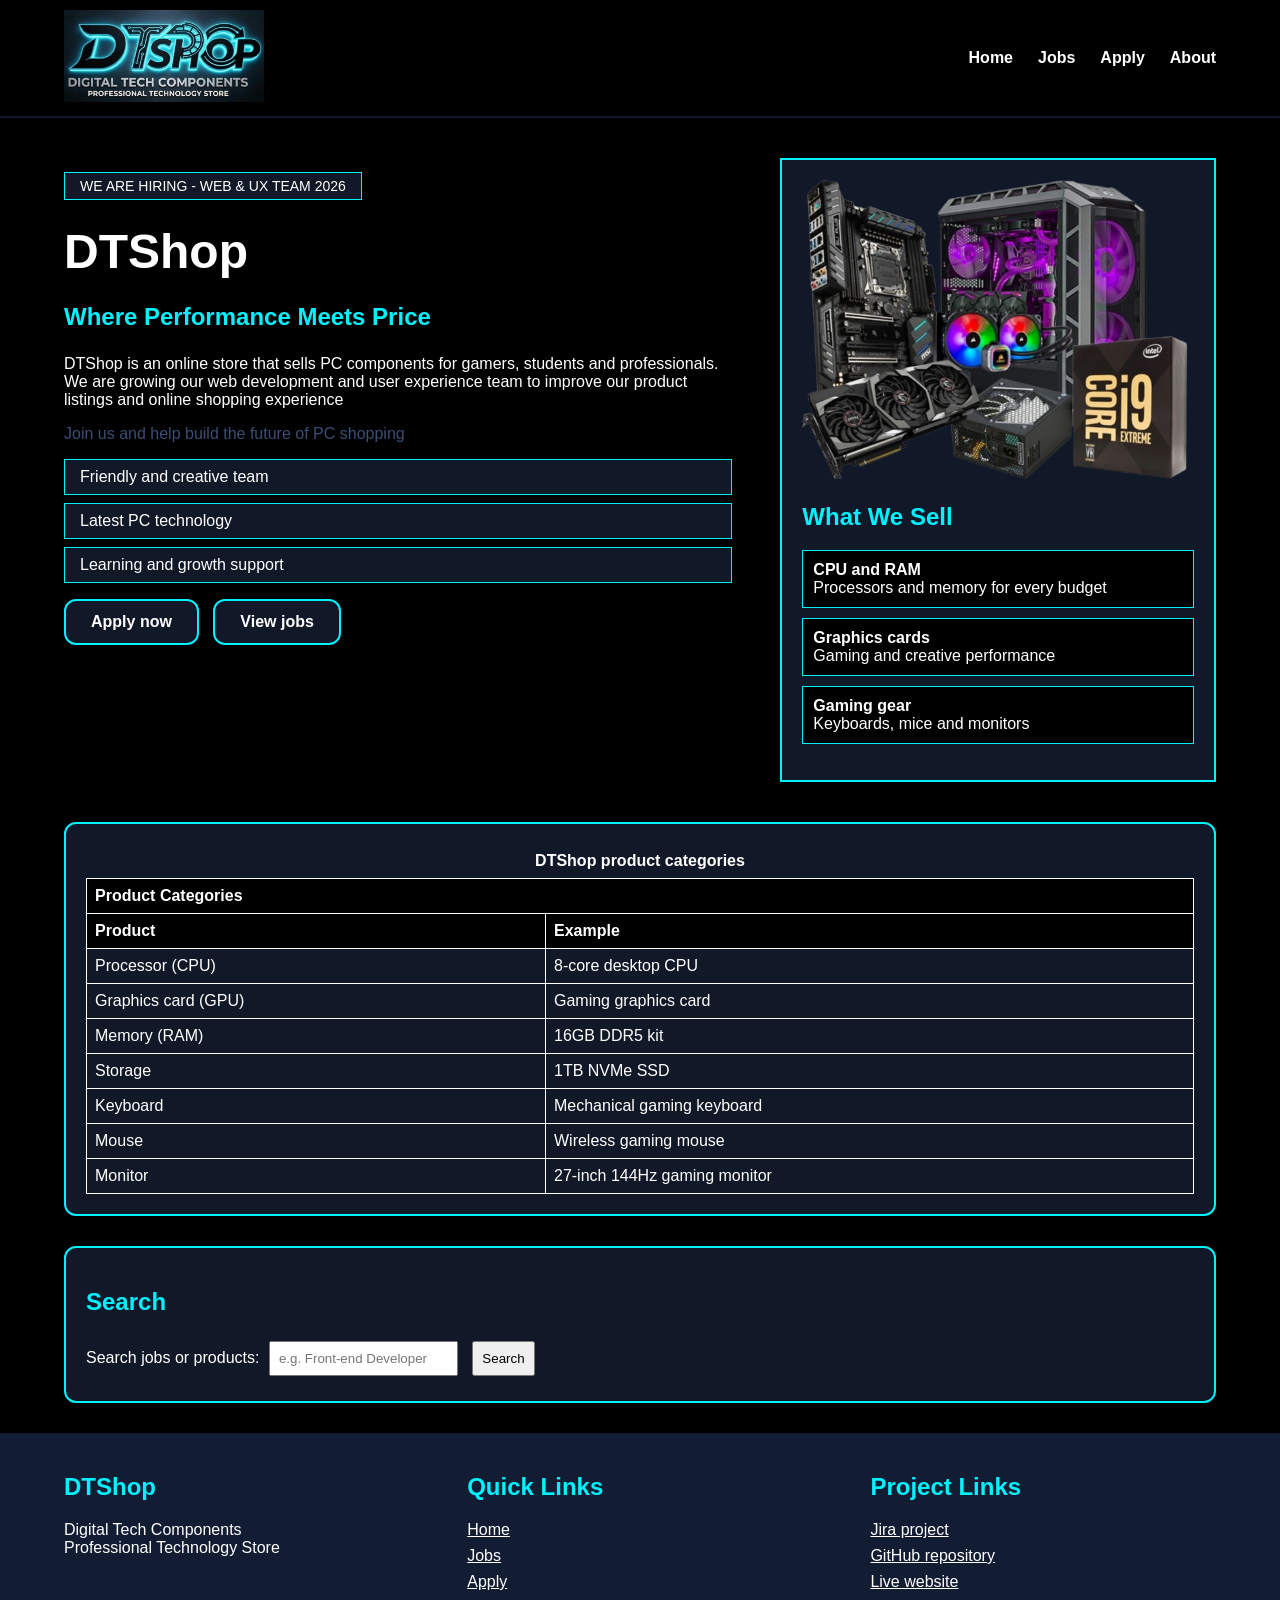
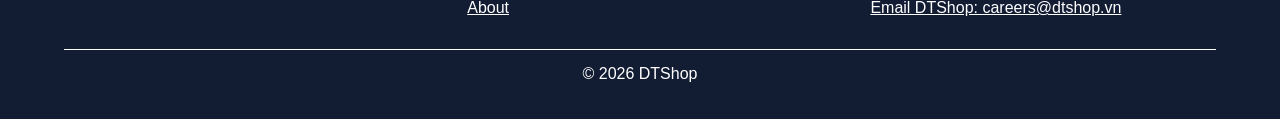
==== index.html @ 0f66bb74 "Jobs modification" ====
<!DOCTYPE html>
<html lang="en">
<head>
    <meta charset="UTF-8">
    <meta name="viewport" content="width=device-width, initial-scale=1.0">
    <meta name="description" content="DTShop. A PC components store. Join our web and user experience team.">
    <meta name="keywords" content="DTShop, PC components, careers, COS10026, Project Part 1">
    <meta name="author" content="Wilson's Dream Team">


    <link rel="icon" type="image/png" href="images/logo.png">
    <link rel="stylesheet" href="styles/style.css">
    
    <title>DTShop - Home</title>
    
    <style>
        .slogan {
            color: #00f2fe;
            font-size: 24px;
            font-weight: bold;
        }
    </style>
    
</head>

<body>
    <header>
        <a href="index.html"><img src="images/logo.png" alt="DTShop logo - Digital Tech Components" width="200" ></a>
        <nav>
            <ul>
                <li><a href="index.html">Home</a></li>
                <li><a href="jobs.html">Jobs</a></li>
                <li><a href="apply.html">Apply</a></li>
                <li><a href="about.html">About</a></li>
            </ul>
        </nav>
    </header>
    <main>
        <section class="top-section">
            <article class="intro-text">
                <p class="hiring">WE ARE HIRING - WEB &amp; UX TEAM 2026</p>
                <h1>DTShop</h1>
                <p class="slogan">Where Performance Meets Price</p>
                <p>DTShop is an online store that sells PC components for gamers, students and professionals. 
                    We are growing our web development and user experience team to improve our product listings and online shopping experience</p>
                <p style="color: #3b4e74;">Join us and help build the future of PC shopping</p>

                <ul class="tags">
                    <li>Friendly and creative team</li>
                    <li>Latest PC technology</li>
                    <li>Learning and growth support</li>
                </ul>

                <p>
                    <a class="button" href="apply.html">Apply now</a>
                    <a class="button" href="jobs.html">View jobs</a>
                </p>
            </article>

            <article class="right-box">
                <img class="photo" src="images/pc-components.png" alt="PC components">
                <h2>What We Sell</h2>
                <ul>
                    <li><strong>CPU and RAM</strong><br>Processors and memory for every budget</li>
                    <li><strong>Graphics cards</strong><br>Gaming and creative performance</li>
                    <li><strong>Gaming gear</strong><br>Keyboards, mice and monitors</li>
                </ul>
            </article>

        </section>

        <section class="box">
            
            <table>
                <caption>DTShop product categories</caption>
                <thead>
                    <tr>
                        <th colspan="2">Product Categories</th>
                    </tr>
                    <tr>
                        <th>Product</th>
                        <th>Example</th>
                    </tr>
                </thead>
                <tbody>
                    <tr>
                        <td>Processor (CPU)</td>
                        <td>8-core desktop CPU</td>
                    </tr>
                    <tr>
                        <td>Graphics card (GPU)</td>
                        <td>Gaming graphics card</td>
                    </tr>
                    <tr>
                        <td>Memory (RAM)</td>
                        <td>16GB DDR5 kit</td>
                    </tr>
                    <tr>
                        <td>Storage</td>
                        <td>1TB NVMe SSD</td>
                    </tr>
                    <tr>
                        <td>Keyboard</td>
                        <td>Mechanical gaming keyboard</td>
                    </tr>
                    <tr>
                        <td>Mouse</td>
                        <td>Wireless gaming mouse</td>
                    </tr>
                    <tr>
                        <td>Monitor</td>
                        <td>27-inch 144Hz gaming monitor</td>
                    </tr>
                </tbody>
            </table>
        </section>

        <section class="box">
            <h2>Search</h2>
            <form action="#" method="get">
                <label for="search">Search jobs or products:</label>
                <input type="search" id="search" name="search" placeholder="e.g. Front-end Developer">
                <button type="submit">Search</button>
            </form>
        </section>

    </main>


    <footer>
        <div class="footer-columns">

            <section>
                <h2>DTShop</h2>
                <p>Digital Tech Components<br>Professional Technology Store</p>
            </section>

            <section>
                <h2>Quick Links</h2>
                <ul>
                    <li><a href="index.html">Home</a></li>
                    <li><a href="jobs.html">Jobs</a></li>
                    <li><a href="apply.html">Apply</a></li>
                    <li><a href="about.html">About</a></li>
                </ul>
            </section>

            <section>
                <h2>Project Links</h2>
                <ul>
                    <li><a href="https://cos10026wilsondoan.atlassian.net/jira/software/projects/SCRUM/boards/1" title="Jira project">Jira project</a></li>
                    <li><a href="https://github.com/reynard-2007/COS10026" title="GitHub repository">GitHub repository</a></li>
                    <li><a href="https://reynard-2007.github.io/Wilsons_Dream_Team/" title="Live website on GitHub Pages">Live website</a></li>
                    <li><a href="mailto:careers@dtshop.vn" title="Email DTShop">Email DTShop: careers@dtshop.vn</a></li>
                </ul>
            </section>

        </div>
        <p class="copyright">&copy; 2026 DTShop</p>
    </footer>

</body>
</html>
---- styles/style.css ----
/*---------------------------------index---------------------------------- */


/*---------------------------------jobs---------------------------------- */



/*---------------------------------apply---------------------------------- */



/*---------------------------------about---------------------------------- */

/*

filename: style.css

author: Wilson's Dream Team

created: 18/10/2026

last modified: 18/10/2026

description: index.html, jobs.html, apply.html, about.html

*/
body {
    background-color: #000000;
    color: #ffffff;
    font-family: Arial, sans-serif;
    margin: 0;
    padding: 0;
}


h1 {
    font-size: 48px;
    margin: 10px 0;
}

h2 {
    color: #00f2fe;
}

a {
    color: #ffffff;
}

img {
    max-width: 100%;
    height: auto;
}

header {
    display: flex;
    justify-content: space-between;
    align-items: center;
    padding: 10px 5%;
    border-bottom: 2px solid #111827;
    
}

nav ul {
    display: flex;
    list-style-type: none;
    margin: 0;
    padding: 0;
    
}

nav li {
    margin-left: 25px;
    
}

nav a {
    text-decoration: none;
    font-weight: bold;
}

nav a:hover {
    color: #00f2fe;
}


main {
    width: 90%;
    margin: 0 auto;
}


.top-section {
    display: flex;
    justify-content: space-between;
    padding: 40px 0;
}

.intro-text {
    width: 58%;
}

.right-box {
    width: 34%;
    background-color: #111827;
    border: 2px solid #00f2fe;
    padding: 20px;
}

.right-box ul {
    list-style-type: none;
    padding: 0;
}

.right-box li {
    background-color: #000000;
    border: 1px solid #00f2fe;
    padding: 10px;
    margin-bottom: 10px;
}

.hiring {
    display: inline-block;
    background-color: #111827;
    border: 1px solid #00f2fe;
    padding: 5px 15px;
    font-size: 14px;
}

.tags {
    list-style-type: none;
    padding: 0;
}

.tags li {
    background-color: #111827;
    border: 1px solid #00f2fe;
    padding: 8px 15px;
    margin-bottom: 8px;
}


.button {
    display: inline-block;
    background-color: #111827;
    border: 2px solid #00f2fe;
    padding: 12px 25px;
    margin-right: 10px;
    text-decoration: none;
    border-radius: 12px;
    font-weight: bold;
    text-align: center;
}

.button:hover {
    background-color: #00f2fe;
    color: #000000;
}


.box {
    background-color: #111827;
    border: 2px solid #00f2fe;
    border-radius: 12px;
    padding: 20px;
    margin-bottom: 30px;
}

table {
    border-collapse: collapse;
    width: 100%;
}

caption {
    padding: 8px;
    font-weight: bold;
}

th, td {
    border: 1px solid #ffffff;
    padding: 8px;
    text-align: left;
}

th {
    background-color: #000000;
}


input, button {
    padding: 8px;
    margin: 5px;
}


footer {
    padding: 20px 5%;
    background-color: #121c33;
}

.footer-columns {
    display: flex;
    justify-content: space-between;
}

.footer-columns section {
    width: 30%;
}

footer ul {
    list-style-type: none;
    padding: 0;
}

footer li {
    margin-bottom: 8px;
}

.copyright {
    text-align: center;
    border-top: 1px solid #ffffff;
    padding-top: 15px;
}


@media (max-width: 768px) {
    header, .hero, .footer-columns {
        display: block;
    }

    nav ul {
        margin-top: 10px;
    }

    nav li {
        margin: 0 15px 0 0;
    }

    .intro-text, .right-box, .footer-columns section {
        width: 100%;
    }

    .right-box {
        margin-top: 20px;
    }
}

/*---------------------------------jobs---------------------------------- */


.page-intro {
    padding: 30px 0 10px;
}

.jump-links {
    margin-top: 15px;
}


.jobs-layout {
    margin-bottom: 30px;
}

.page-intro p {
    font-size: 1.1rem;
    max-width: 60ch;
}

aside.side-note {
    float: right;
    width: 25%;
    margin: 0 0 20px 25px;
    padding: 20px;
    border: 2px solid #00f2fe;
    border-radius: 12px;
    background-color: #111827;
    color: #ffffff;
    font-size: 0.95rem;
    box-sizing: border-box;
}


.jobs-content {
    overflow: hidden;
}

/* One job card */
.job {
    background-color: #111827;
    border: 2px solid #00f2fe;
    border-radius: 12px;
    border-left: 8px solid #00f2fe;
    padding: 20px 25px;
    margin-bottom: 30px;
}

.job h2 {
    margin: 0;
}

.job h3 {
    color: #ffffff;
    border-bottom: 1px solid #00f2fe;
    padding-bottom: 5px;
}

.job-header {
    display: flex;
    justify-content: flex-start;
    align-items: baseline;
    flex-wrap: wrap;
    gap: 10px;
}

.ref {
    margin: 0;
    background-color: #000000;
    border: 1px solid #00f2fe;
    padding: 5px 12px;
    font-size: 0.9rem;
}


.job-meta {
    display: grid;
    grid-template-columns: max-content 1fr;
    gap: 6px 20px;
    background-color: #000000;
    border: 1px solid #00f2fe;
    padding: 12px 15px;
}

.job-meta dt {
    color: #00f2fe;
    font-weight: bold;
}

.job-meta dd {
    margin: 0;
}

/* Essential and preferable requirements side by side */
.job-columns {
    display: grid;
    grid-template-columns: 1fr 1fr;
    gap: 20px;
}

.job li,
.box ol li {
    margin-bottom: 6px;
    line-height: 1.5;
}

/* Visible keyboard focus (accessibility) */
a:focus-visible,
button:focus-visible,
input:focus-visible {
    outline: 3px solid #ffd700;
    outline-offset: 2px;
}

/* Current page link in the menu */
nav a[aria-current="page"] {
    color: #00f2fe;
    border-bottom: 2px solid #00f2fe;
}

@media (prefers-reduced-motion: reduce) {
    html {
        scroll-behavior: auto;
    }
}

/* Tablet and phone: aside drops above the jobs, full width */
@media (max-width: 768px) {
    aside.side-note {
        float: none;
        width: 100%;
        margin: 0 0 20px 0;
    }

    .job-columns {
        grid-template-columns: 1fr;
    }

    .job-meta {
        grid-template-columns: 1fr;
    }
}
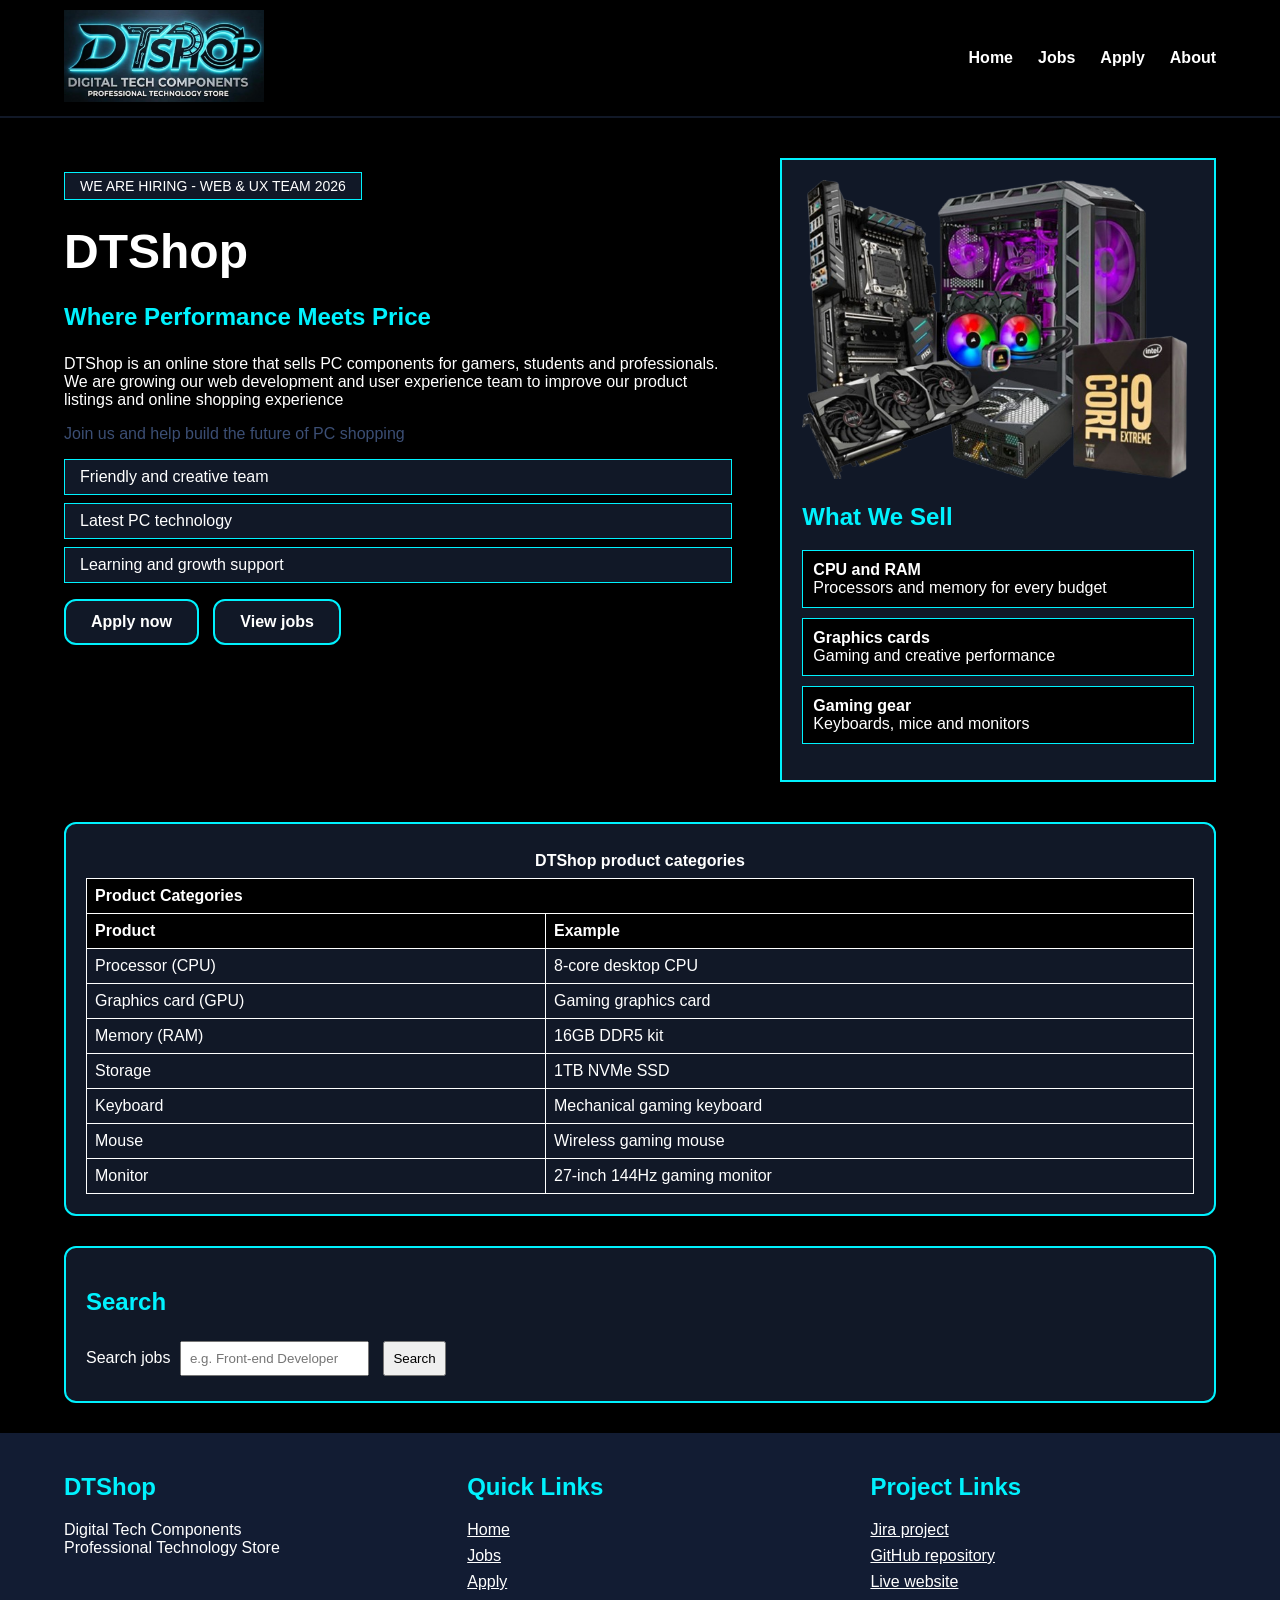
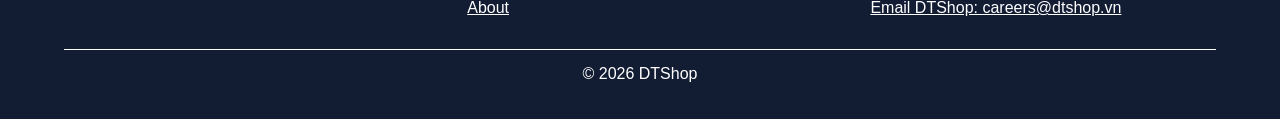
==== commit f6eb2bf3: "Update search label in index.html" ====
--- a/index.html
+++ b/index.html
@@ -118,7 +118,7 @@
         <section class="box">
             <h2>Search</h2>
             <form action="#" method="get">
-                <label for="search">Search jobs or products:</label>
+                <label for="search">Search jobs</label>
                 <input type="search" id="search" name="search" placeholder="e.g. Front-end Developer">
                 <button type="submit">Search</button>
             </form>
--- a/styles/style.css
+++ b/styles/style.css
@@ -1,30 +1,18 @@
 
+/*
+
+filename: style.css
+
+author: Wilson's Dream Team
+
+created: 18/10/2026
+
+last modified: 18/10/2026
+
+description: index.html, jobs.html, apply.html, about.html
+
+*/
 /*---------------------------------index---------------------------------- */
-
-
-/*---------------------------------jobs---------------------------------- */
-
-
-
-/*---------------------------------apply---------------------------------- */
-
-
-
-/*---------------------------------about---------------------------------- */
-
-/*
-
-filename: style.css
-
-author: Wilson's Dream Team
-
-created: 18/10/2026
-
-last modified: 18/10/2026
-
-description: index.html, jobs.html, apply.html, about.html
-
-*/
 body {
     background-color: #000000;
     color: #ffffff;
@@ -389,4 +377,7 @@
     }
 }
 
-
+/*---------------------------------apply---------------------------------- */
+
+/*---------------------------------about---------------------------------- */
+
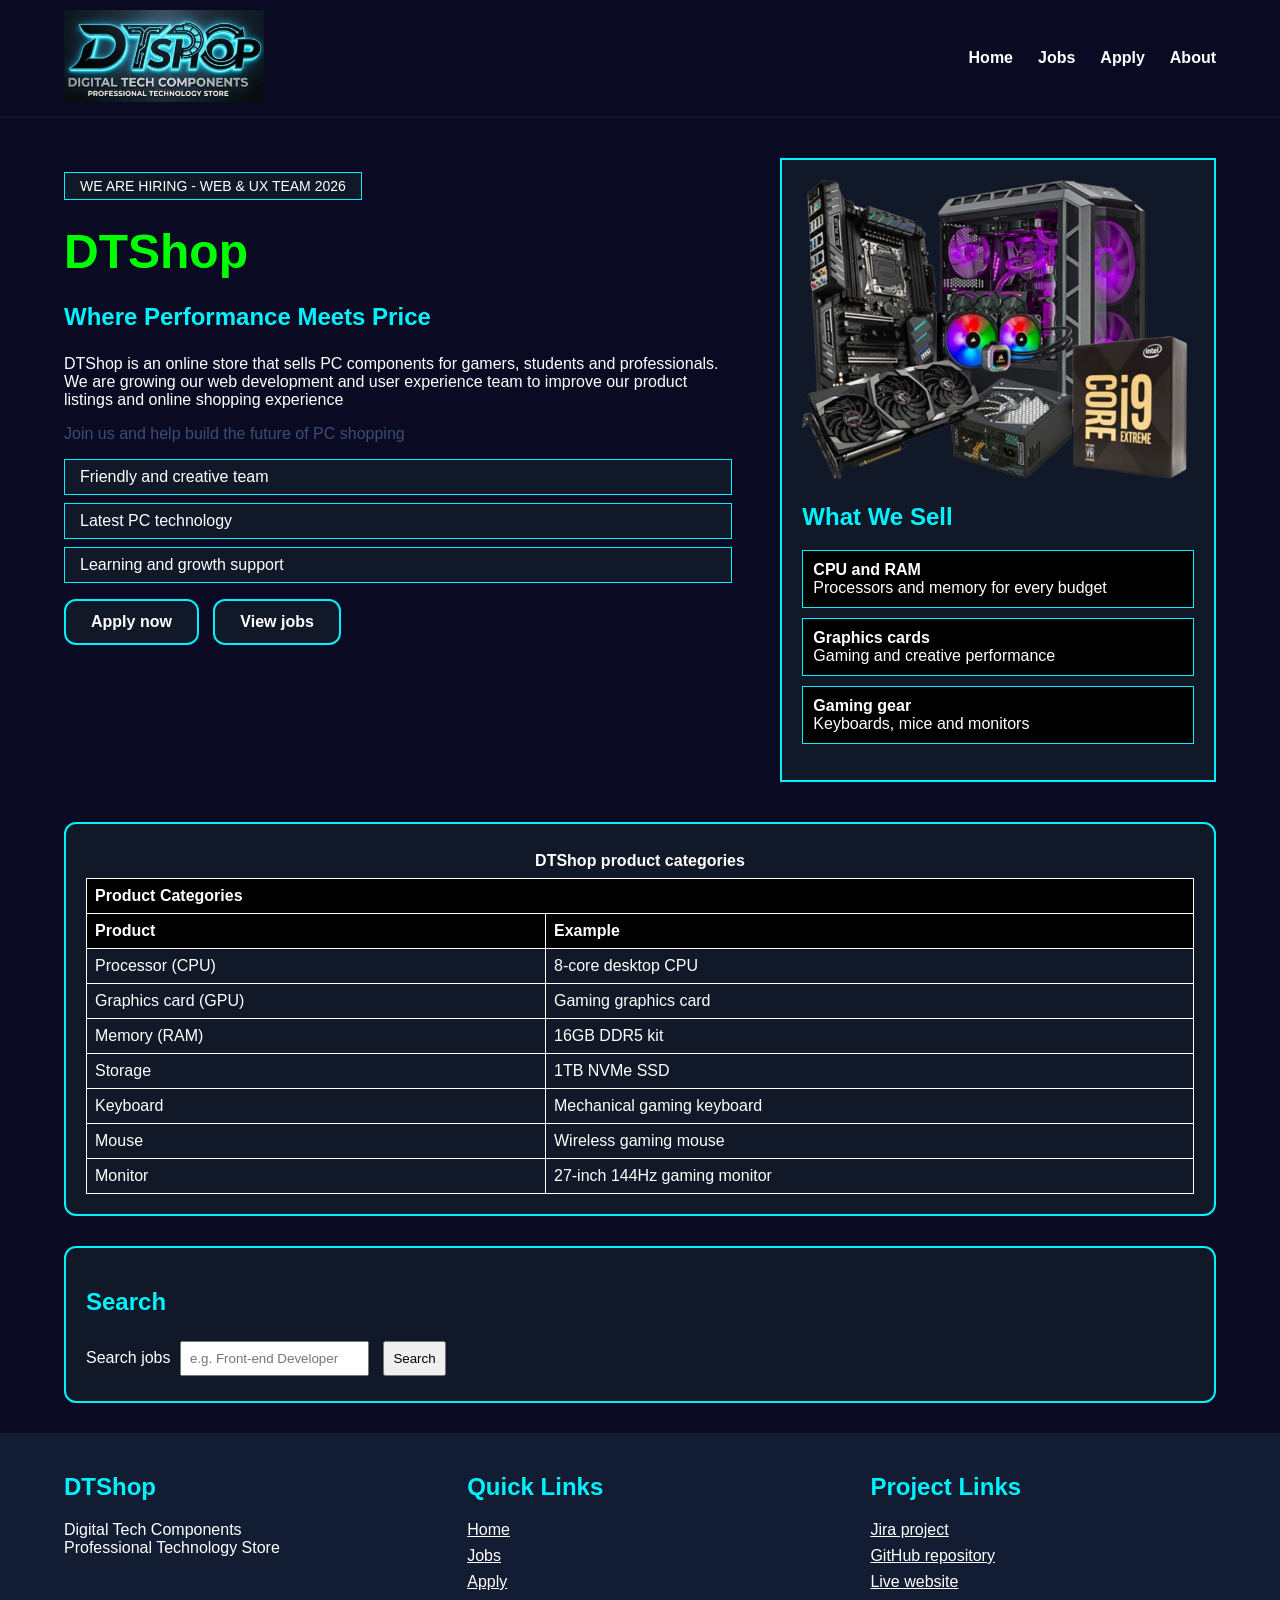
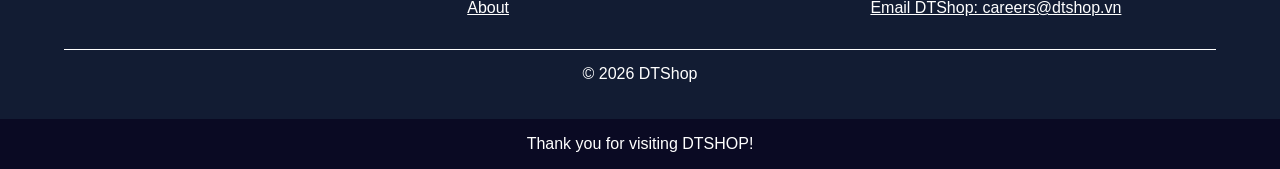
==== commit b9980d8b: "Add thank you message to footer in index.html" ====
--- a/index.html
+++ b/index.html
@@ -158,6 +158,9 @@
         </div>
         <p class="copyright">&copy; 2026 DTShop</p>
     </footer>
+    <p style="text-align: center;">
+        Thank you for visiting DTSHOP!
+    </p>
 
 </body>
 </html>
--- a/styles/style.css
+++ b/styles/style.css
@@ -7,7 +7,7 @@
 
 created: 18/10/2026
 
-last modified: 18/10/2026
+last modified: 22/10/2026
 
 description: index.html, jobs.html, apply.html, about.html
 
@@ -380,4 +380,236 @@
 /*---------------------------------apply---------------------------------- */
 
 /*---------------------------------about---------------------------------- */
-
+/*
+
+filename: style.css
+
+author: Wilson's Dream Team
+
+created: 18/10/2026
+
+last modified: 18/10/2026
+
+description: index.html, jobs.html, apply.html, about.html
+
+*/
+header {
+    background-color: #0000;
+    color: #ffffff;
+}
+
+body {
+    background-color: #0a0a23;
+    color: #ffffff;
+    font-family: Arial, sans-serif;
+    margin: 0;
+    padding: 0;
+}
+
+
+h1 {
+    color: #00ff00;
+    font-size: 48px;
+    margin: 10px 0;
+}
+
+h2 {
+    color: #00f2fe;
+}
+
+a {
+    color: #ffffff;
+}
+
+img {
+    max-width: 100%;
+    height: auto;
+}
+
+header {
+    display: flex;
+    justify-content: space-between;
+    align-items: center;
+    padding: 10px 5%;
+    border-bottom: 2px solid #111827;
+}
+
+nav ul {
+    display: flex;
+    list-style-type: none;
+    margin: 0;
+    padding: 0;
+}
+
+nav li {
+    margin-left: 25px;
+}
+
+nav a {
+    text-decoration: none;
+    font-weight: bold;
+}
+
+nav a:hover {
+    color: #00f2fe;
+    
+}
+
+
+main {
+    width: 90%;
+    margin: 0 auto;
+}
+
+
+.top-section {
+    display: flex;
+    justify-content: space-between;
+    padding: 40px 0;
+}
+
+.intro-text {
+    width: 58%;
+}
+
+.right-box {
+    width: 34%;
+    background-color: #111827;
+    border: 2px solid #00f2fe;
+    padding: 20px;
+}
+
+.right-box ul {
+    list-style-type: none;
+    padding: 0;
+}
+
+.right-box li {
+    background-color: #000000;
+    border: 1px solid #00f2fe;
+    padding: 10px;
+    margin-bottom: 10px;
+}
+
+.hiring {
+    display: inline-block;
+    background-color: #111827;
+    border: 1px solid #00f2fe;
+    padding: 5px 15px;
+    font-size: 14px;
+}
+
+.tags {
+    list-style-type: none;
+    padding: 0;
+}
+
+.tags li {
+    background-color: #111827;
+    border: 1px solid #00f2fe;
+    padding: 8px 15px;
+    margin-bottom: 8px;
+}
+
+
+.button {
+    display: inline-block;
+    background-color: #111827;
+    border: 2px solid #00f2fe;
+    padding: 12px 25px;
+    margin-right: 10px;
+    text-decoration: none;
+    font-weight: bold;
+}
+
+.button:hover {
+    background-color: #00f2fe;
+    color: #000000;
+}
+
+
+.box {
+    background-color: #111827;
+    border: 2px solid #00f2fe;
+    padding: 20px;
+    margin-bottom: 30px;
+}
+
+table {
+    border-collapse: collapse;
+    width: 100%;
+}
+
+caption {
+    padding: 8px;
+    font-weight: bold;
+}
+
+th, td {
+    border: 1px solid #ffffff;
+    padding: 8px;
+    text-align: left;
+}
+
+th {
+    background-color: #000000;
+}
+
+
+input, button {
+    padding: 8px;
+    margin: 5px;
+}
+
+
+footer {
+    padding: 20px 5%;
+    background-color: #121c33;
+}
+
+.footer-columns {
+    display: flex;
+    justify-content: space-between;
+}
+
+.footer-columns section {
+    width: 30%;
+}
+
+footer ul {
+    list-style-type: none;
+    padding: 0;
+}
+
+footer li {
+    margin-bottom: 8px;
+}
+
+.copyright {
+    text-align: center;
+    border-top: 1px solid #ffffff;
+    padding-top: 15px;
+}
+
+
+@media (max-width: 768px) {
+    header, .top-section, .footer-columns {
+        display: block;
+    }
+
+    nav ul {
+        margin-top: 10px;
+    }
+
+    nav li {
+        margin: 0 15px 0 0;
+    }
+
+    .intro-text, .right-box, .footer-columns section {
+        width: 100%;
+    }
+
+    .right-box {
+        margin-top: 20px;
+    }
+}
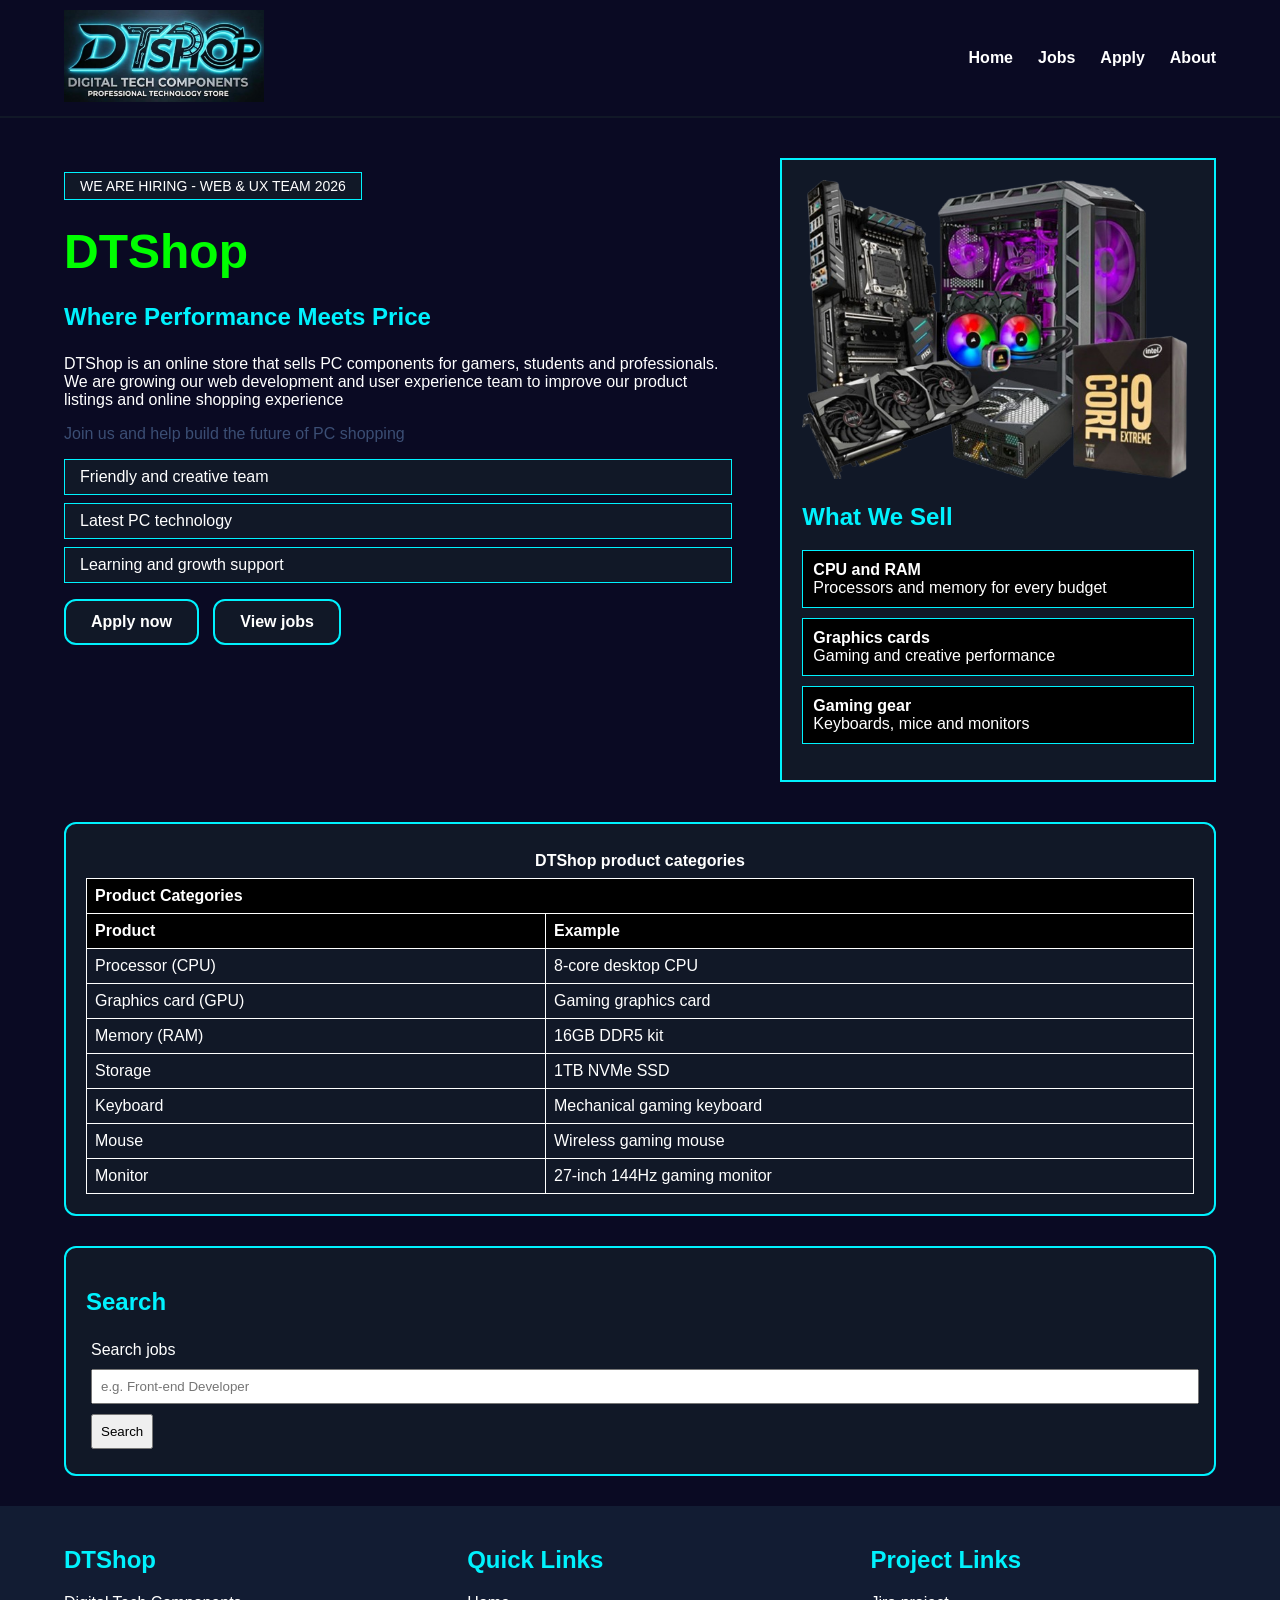
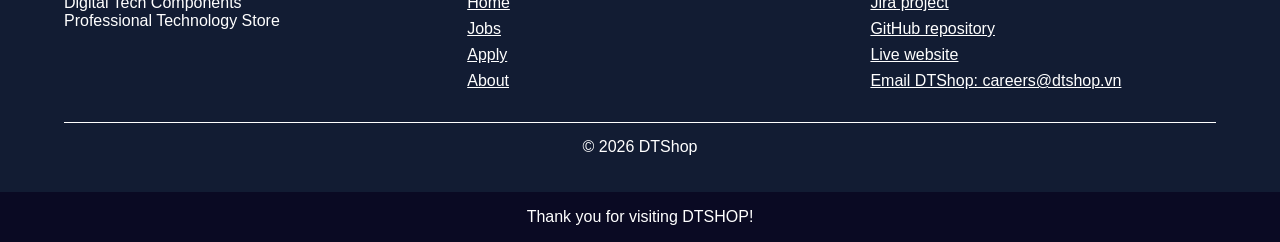
==== commit ae231d2f: "Fix stylesheet link in index.html" ====
--- a/index.html
+++ b/index.html
@@ -9,7 +9,7 @@
 
 
     <link rel="icon" type="image/png" href="images/logo.png">
-    <link rel="stylesheet" href="styles/style.css">
+    <link rel="stylesheet" href="styles/styles.css">
     
     <title>DTShop - Home</title>
     
--- a/styles/styles.css
+++ b/styles/styles.css
@@ -0,0 +1,658 @@
+
+/*
+
+filename: style.css
+
+author: Wilson's Dream Team
+
+created: 18/10/2026
+
+last modified: 22/10/2026
+
+description: index.html, jobs.html, apply.html, about.html
+
+*/
+/*---------------------------------index+about---------------------------------- */
+body {
+    background-color: #000000;
+    color: #ffffff;
+    font-family: Arial, sans-serif;
+    margin: 0;
+    padding: 0;
+}
+
+
+h1 {
+    font-size: 48px;
+    margin: 10px 0;
+}
+
+h2 {
+    color: #00f2fe;
+}
+
+a {
+    color: #ffffff;
+}
+
+img {
+    max-width: 100%;
+    height: auto;
+}
+
+header {
+    background-color: #121c33;
+    color: #ffffff;
+    display: flex;
+    justify-content: space-between;
+    align-items: center;
+    padding: 10px 5%;
+    border-bottom: 2px solid #111827;
+    
+}
+
+nav ul {
+    display: flex;
+    list-style-type: none;
+    margin: 0;
+    padding: 0;
+    
+}
+
+nav li {
+    margin-left: 25px;
+    
+}
+
+nav a {
+    text-decoration: none;
+    font-weight: bold;
+}
+
+nav a:hover {
+    color: #00f2fe;
+}
+
+
+main {
+    width: 90%;
+    margin: 0 auto;
+}
+
+
+.top-section {
+    display: flex;
+    justify-content: space-between;
+    padding: 40px 0;
+}
+
+.intro-text {
+    width: 58%;
+}
+
+.right-box {
+    width: 34%;
+    background-color: #111827;
+    border: 2px solid #00f2fe;
+    padding: 20px;
+}
+
+.right-box ul {
+    list-style-type: none;
+    padding: 0;
+}
+
+.right-box li {
+    background-color: #000000;
+    border: 1px solid #00f2fe;
+    padding: 10px;
+    margin-bottom: 10px;
+}
+
+.hiring {
+    display: inline-block;
+    background-color: #111827;
+    border: 1px solid #00f2fe;
+    padding: 5px 15px;
+    font-size: 14px;
+}
+
+.tags {
+    list-style-type: none;
+    padding: 0;
+}
+
+.tags li {
+    background-color: #111827;
+    border: 1px solid #00f2fe;
+    padding: 8px 15px;
+    margin-bottom: 8px;
+}
+
+
+.button {
+    display: inline-block;
+    background-color: #111827;
+    border: 2px solid #00f2fe;
+    padding: 12px 25px;
+    margin-right: 10px;
+    text-decoration: none;
+    border-radius: 12px;
+    font-weight: bold;
+    text-align: center;
+}
+
+.button:hover {
+    background-color: #00f2fe;
+    color: #000000;
+}
+
+
+.box {
+    background-color: #111827;
+    border: 2px solid #00f2fe;
+    border-radius: 12px;
+    padding: 20px;
+    margin-bottom: 30px;
+}
+
+table {
+    border-collapse: collapse;
+    width: 100%;
+}
+
+caption {
+    padding: 8px;
+    font-weight: bold;
+}
+
+th, td {
+    border: 1px solid #ffffff;
+    padding: 8px;
+    text-align: left;
+}
+
+th {
+    background-color: #000000;
+}
+
+
+input, button {
+    padding: 8px;
+    margin: 5px;
+}
+
+
+footer {
+    padding: 20px 5%;
+    background-color: #121c33;
+}
+
+.footer-columns {
+    display: flex;
+    justify-content: space-between;
+}
+
+.footer-columns section {
+    width: 30%;
+}
+
+footer ul {
+    list-style-type: none;
+    padding: 0;
+}
+
+footer li {
+    margin-bottom: 8px;
+}
+
+.copyright {
+    text-align: center;
+    border-top: 1px solid #ffffff;
+    padding-top: 15px;
+}
+
+
+@media (max-width: 768px) {
+    header, .hero, .footer-columns {
+        display: block;
+    }
+
+    nav ul {
+        margin-top: 10px;
+    }
+
+    nav li {
+        margin: 0 15px 0 0;
+    }
+
+    .intro-text, .right-box, .footer-columns section {
+        width: 100%;
+    }
+
+    .right-box {
+        margin-top: 20px;
+    }
+}
+
+/*---------------------------------jobs---------------------------------- */
+
+
+.page-intro {
+    padding: 30px 0 10px;
+}
+
+.jump-links {
+    margin-top: 15px;
+}
+
+
+.jobs-layout {
+    margin-bottom: 30px;
+}
+
+.page-intro p {
+    font-size: 1.1rem;
+    max-width: 60ch;
+}
+
+aside.side-note {
+    float: right;
+    width: 25%;
+    margin: 0 0 20px 25px;
+    padding: 20px;
+    border: 2px solid #00f2fe;
+    border-radius: 12px;
+    background-color: #111827;
+    color: #ffffff;
+    font-size: 0.95rem;
+    box-sizing: border-box;
+}
+
+
+.jobs-content {
+    overflow: hidden;
+}
+
+/* One job card */
+.job {
+    background-color: #111827;
+    border: 2px solid #00f2fe;
+    border-radius: 12px;
+    border-left: 8px solid #00f2fe;
+    padding: 20px 25px;
+    margin-bottom: 30px;
+}
+
+.job h2 {
+    margin: 0;
+}
+
+.job h3 {
+    color: #ffffff;
+    border-bottom: 1px solid #00f2fe;
+    padding-bottom: 5px;
+}
+
+.job-header {
+    display: flex;
+    justify-content: flex-start;
+    align-items: baseline;
+    flex-wrap: wrap;
+    gap: 10px;
+}
+
+.ref {
+    margin: 0;
+    background-color: #000000;
+    border: 1px solid #00f2fe;
+    padding: 5px 12px;
+    font-size: 0.9rem;
+}
+
+
+.job-meta {
+    display: grid;
+    grid-template-columns: max-content 1fr;
+    gap: 6px 20px;
+    background-color: #000000;
+    border: 1px solid #00f2fe;
+    padding: 12px 15px;
+}
+
+.job-meta dt {
+    color: #00f2fe;
+    font-weight: bold;
+}
+
+.job-meta dd {
+    margin: 0;
+}
+
+/* Essential and preferable requirements side by side */
+.job-columns {
+    display: grid;
+    grid-template-columns: 1fr 1fr;
+    gap: 20px;
+}
+
+.job li,
+.box ol li {
+    margin-bottom: 6px;
+    line-height: 1.5;
+}
+
+/* Visible keyboard focus (accessibility) */
+a:focus-visible,
+button:focus-visible,
+input:focus-visible {
+    outline: 3px solid #ffd700;
+    outline-offset: 2px;
+}
+
+/* Current page link in the menu */
+nav a[aria-current="page"] {
+    color: #00f2fe;
+    border-bottom: 2px solid #00f2fe;
+}
+
+@media (prefers-reduced-motion: reduce) {
+    html {
+        scroll-behavior: auto;
+    }
+}
+
+/* Tablet and phone: aside drops above the jobs, full width */
+@media (max-width: 768px) {
+    aside.side-note {
+        float: none;
+        width: 100%;
+        margin: 0 0 20px 0;
+    }
+
+    .job-columns {
+        grid-template-columns: 1fr;
+    }
+
+    .job-meta {
+        grid-template-columns: 1fr;
+    }
+}
+
+/*---------------------------------apply---------------------------------- */
+/* filename: styles.css
+author: Wilson's Dream team
+latest update: 21/10/2026 
+Description: style for apply.html */
+
+#body_apply {
+    background-color: #f4f4f4;
+}
+
+ #Job_apply{
+    background-color: white;
+    max-width: 550px;
+    margin: auto;
+    padding: 25px; 
+    border: 1px solid #ccc;
+    border-radius: 8px;
+}
+
+#h1_apply {
+    text-align: center;
+}
+
+input, select, textarea {
+    padding: 8px;
+    box-sizing: border-box;
+}
+
+input:not([type="radio"]):not([type="checkbox"]),
+select, textarea {
+    width: 100%;
+}
+
+fieldset {
+    margin-top: 10px;
+    margin-bottom: 10px;
+    padding: 10px;
+}
+
+label {
+    display: inline-block;
+    margin: 5px 15px 5px 5px;
+}
+/*---------------------------------about---------------------------------- */
+/*
+
+filename: style.css
+
+author: Wilson's Dream Team
+
+created: 18/10/2026
+
+last modified: 18/10/2026
+
+description: index.html, jobs.html, apply.html, about.html
+
+*/
+header {
+    background-color: #0000;
+    color: #ffffff;
+}
+
+body {
+    background-color: #0a0a23;
+    color: #ffffff;
+    font-family: Arial, sans-serif;
+    margin: 0;
+    padding: 0;
+}
+
+
+h1 {
+    color: #00ff00;
+    font-size: 48px;
+    margin: 10px 0;
+}
+
+h2 {
+    color: #00f2fe;
+}
+
+a {
+    color: #ffffff;
+}
+
+img {
+    max-width: 100%;
+    height: auto;
+}
+
+header {
+    display: flex;
+    justify-content: space-between;
+    align-items: center;
+    padding: 10px 5%;
+    border-bottom: 2px solid #111827;
+}
+
+nav ul {
+    display: flex;
+    list-style-type: none;
+    margin: 0;
+    padding: 0;
+}
+
+nav li {
+    margin-left: 25px;
+}
+
+nav a {
+    text-decoration: none;
+    font-weight: bold;
+}
+
+nav a:hover {
+    color: #00f2fe;
+    
+}
+
+
+main {
+    width: 90%;
+    margin: 0 auto;
+}
+
+
+.top-section {
+    display: flex;
+    justify-content: space-between;
+    padding: 40px 0;
+}
+
+.intro-text {
+    width: 58%;
+}
+
+.right-box {
+    width: 34%;
+    background-color: #111827;
+    border: 2px solid #00f2fe;
+    padding: 20px;
+}
+
+.right-box ul {
+    list-style-type: none;
+    padding: 0;
+}
+
+.right-box li {
+    background-color: #000000;
+    border: 1px solid #00f2fe;
+    padding: 10px;
+    margin-bottom: 10px;
+}
+
+.hiring {
+    display: inline-block;
+    background-color: #111827;
+    border: 1px solid #00f2fe;
+    padding: 5px 15px;
+    font-size: 14px;
+}
+
+.tags {
+    list-style-type: none;
+    padding: 0;
+}
+
+.tags li {
+    background-color: #111827;
+    border: 1px solid #00f2fe;
+    padding: 8px 15px;
+    margin-bottom: 8px;
+}
+
+
+.button {
+    display: inline-block;
+    background-color: #111827;
+    border: 2px solid #00f2fe;
+    padding: 12px 25px;
+    margin-right: 10px;
+    text-decoration: none;
+    font-weight: bold;
+}
+
+.button:hover {
+    background-color: #00f2fe;
+    color: #000000;
+}
+
+
+.box {
+    background-color: #111827;
+    border: 2px solid #00f2fe;
+    padding: 20px;
+    margin-bottom: 30px;
+}
+
+table {
+    border-collapse: collapse;
+    width: 100%;
+}
+
+caption {
+    padding: 8px;
+    font-weight: bold;
+}
+
+th, td {
+    border: 1px solid #ffffff;
+    padding: 8px;
+    text-align: left;
+}
+
+th {
+    background-color: #000000;
+}
+
+
+input, button {
+    padding: 8px;
+    margin: 5px;
+}
+
+
+footer {
+    padding: 20px 5%;
+    background-color: #121c33;
+}
+
+.footer-columns {
+    display: flex;
+    justify-content: space-between;
+}
+
+.footer-columns section {
+    width: 30%;
+}
+
+footer ul {
+    list-style-type: none;
+    padding: 0;
+}
+
+footer li {
+    margin-bottom: 8px;
+}
+
+.copyright {
+    text-align: center;
+    border-top: 1px solid #ffffff;
+    padding-top: 15px;
+}
+
+
+@media (max-width: 768px) {
+    header, .top-section, .footer-columns {
+        display: block;
+    }
+
+    nav ul {
+        margin-top: 10px;
+    }
+
+    nav li {
+        margin: 0 15px 0 0;
+    }
+
+    .intro-text, .right-box, .footer-columns section {
+        width: 100%;
+    }
+
+    .right-box {
+        margin-top: 20px;
+    }
+}
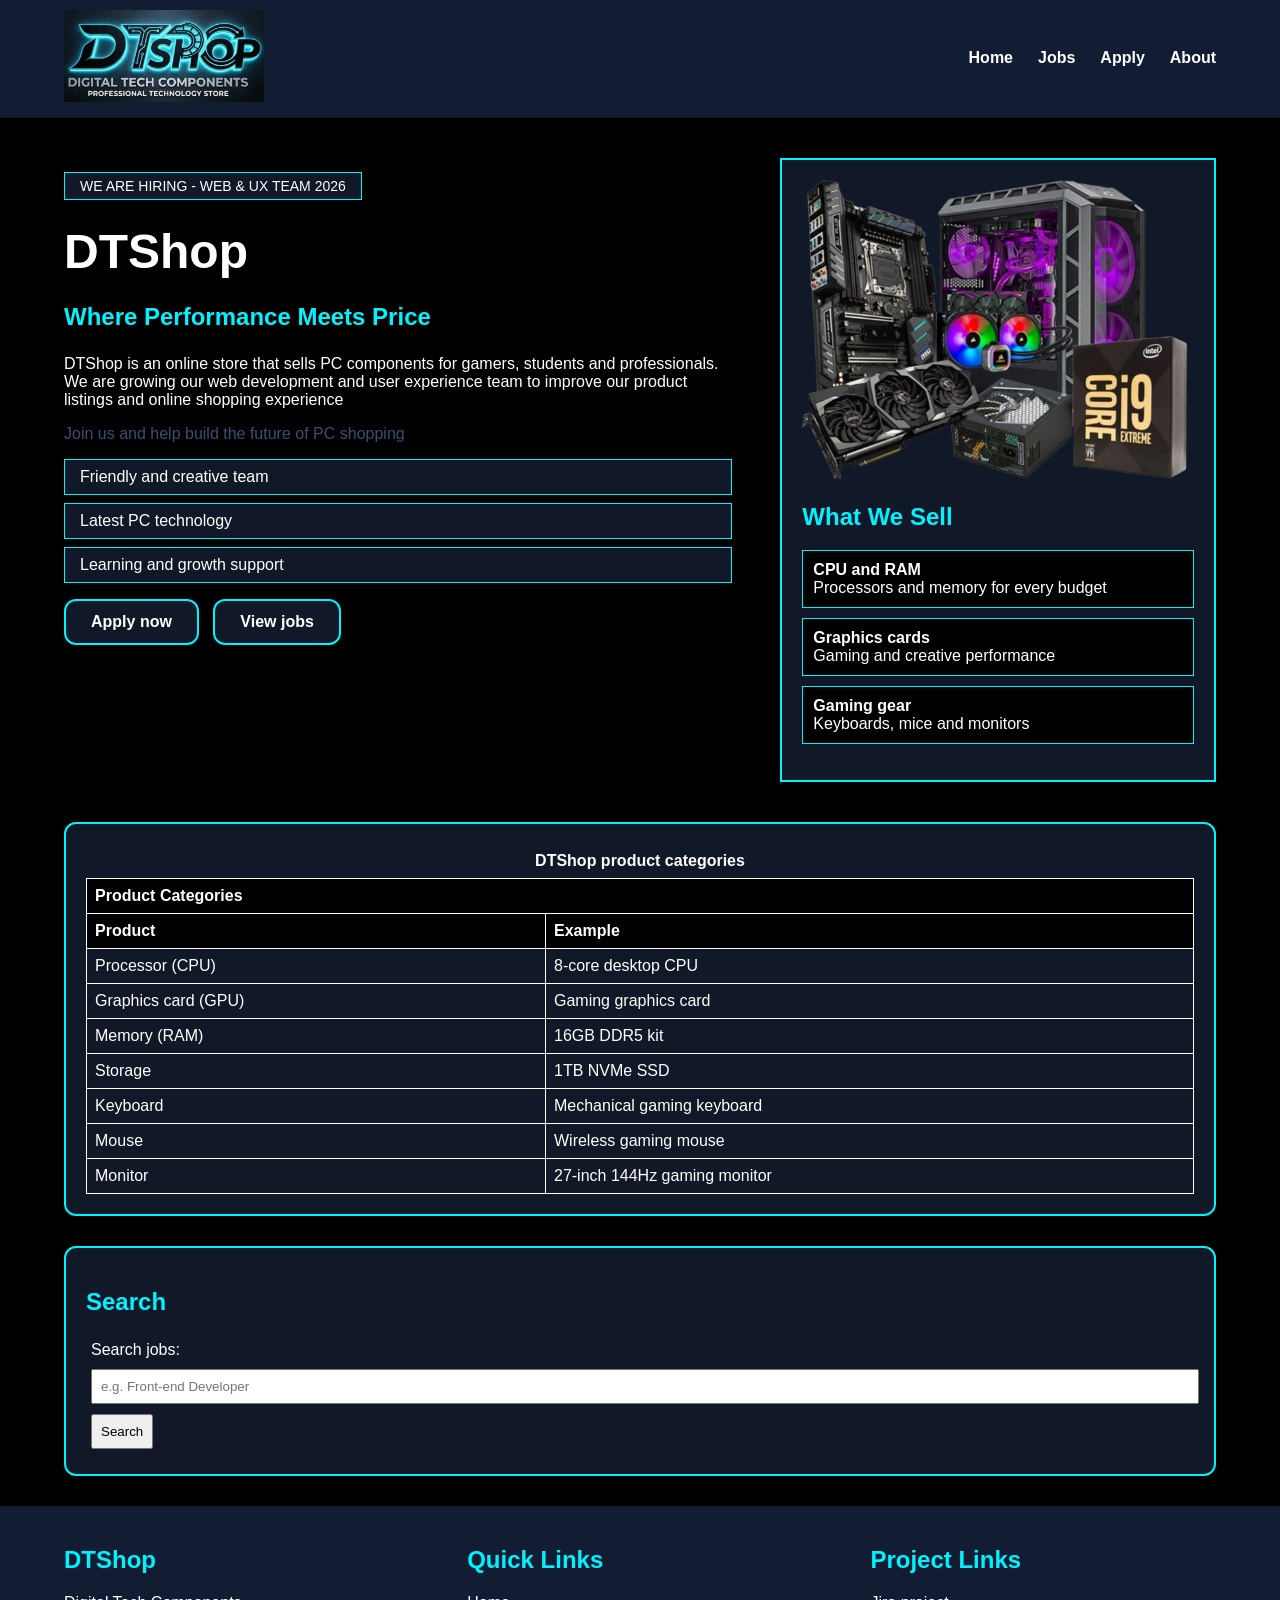
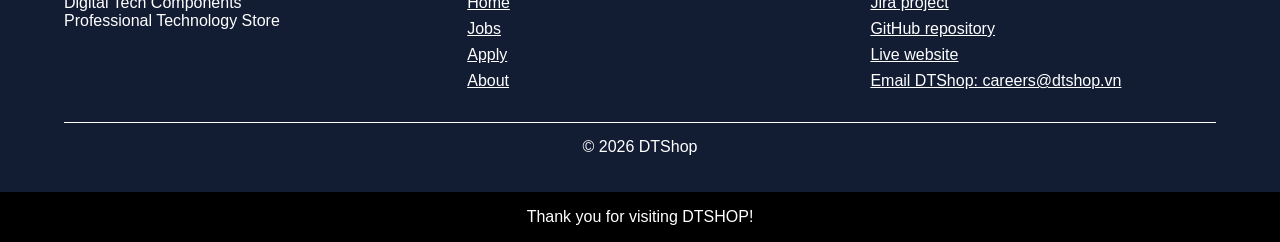
==== commit 3cff2eba: "Add colon to search label for clarity" ====
--- a/index.html
+++ b/index.html
@@ -118,7 +118,7 @@
         <section class="box">
             <h2>Search</h2>
             <form action="#" method="get">
-                <label for="search">Search jobs</label>
+                <label for="search">Search jobs:</label>
                 <input type="search" id="search" name="search" placeholder="e.g. Front-end Developer">
                 <button type="submit">Search</button>
             </form>
--- a/styles/styles.css
+++ b/styles/styles.css
@@ -385,10 +385,6 @@
 latest update: 21/10/2026 
 Description: style for apply.html */
 
-#body_apply {
-    background-color: #f4f4f4;
-}
-
  #Job_apply{
     background-color: white;
     max-width: 550px;
@@ -423,236 +419,4 @@
     margin: 5px 15px 5px 5px;
 }
 /*---------------------------------about---------------------------------- */
-/*
-
-filename: style.css
-
-author: Wilson's Dream Team
-
-created: 18/10/2026
-
-last modified: 18/10/2026
-
-description: index.html, jobs.html, apply.html, about.html
-
-*/
-header {
-    background-color: #0000;
-    color: #ffffff;
-}
-
-body {
-    background-color: #0a0a23;
-    color: #ffffff;
-    font-family: Arial, sans-serif;
-    margin: 0;
-    padding: 0;
-}
-
-
-h1 {
-    color: #00ff00;
-    font-size: 48px;
-    margin: 10px 0;
-}
-
-h2 {
-    color: #00f2fe;
-}
-
-a {
-    color: #ffffff;
-}
-
-img {
-    max-width: 100%;
-    height: auto;
-}
-
-header {
-    display: flex;
-    justify-content: space-between;
-    align-items: center;
-    padding: 10px 5%;
-    border-bottom: 2px solid #111827;
-}
-
-nav ul {
-    display: flex;
-    list-style-type: none;
-    margin: 0;
-    padding: 0;
-}
-
-nav li {
-    margin-left: 25px;
-}
-
-nav a {
-    text-decoration: none;
-    font-weight: bold;
-}
-
-nav a:hover {
-    color: #00f2fe;
-    
-}
-
-
-main {
-    width: 90%;
-    margin: 0 auto;
-}
-
-
-.top-section {
-    display: flex;
-    justify-content: space-between;
-    padding: 40px 0;
-}
-
-.intro-text {
-    width: 58%;
-}
-
-.right-box {
-    width: 34%;
-    background-color: #111827;
-    border: 2px solid #00f2fe;
-    padding: 20px;
-}
-
-.right-box ul {
-    list-style-type: none;
-    padding: 0;
-}
-
-.right-box li {
-    background-color: #000000;
-    border: 1px solid #00f2fe;
-    padding: 10px;
-    margin-bottom: 10px;
-}
-
-.hiring {
-    display: inline-block;
-    background-color: #111827;
-    border: 1px solid #00f2fe;
-    padding: 5px 15px;
-    font-size: 14px;
-}
-
-.tags {
-    list-style-type: none;
-    padding: 0;
-}
-
-.tags li {
-    background-color: #111827;
-    border: 1px solid #00f2fe;
-    padding: 8px 15px;
-    margin-bottom: 8px;
-}
-
-
-.button {
-    display: inline-block;
-    background-color: #111827;
-    border: 2px solid #00f2fe;
-    padding: 12px 25px;
-    margin-right: 10px;
-    text-decoration: none;
-    font-weight: bold;
-}
-
-.button:hover {
-    background-color: #00f2fe;
-    color: #000000;
-}
-
-
-.box {
-    background-color: #111827;
-    border: 2px solid #00f2fe;
-    padding: 20px;
-    margin-bottom: 30px;
-}
-
-table {
-    border-collapse: collapse;
-    width: 100%;
-}
-
-caption {
-    padding: 8px;
-    font-weight: bold;
-}
-
-th, td {
-    border: 1px solid #ffffff;
-    padding: 8px;
-    text-align: left;
-}
-
-th {
-    background-color: #000000;
-}
-
-
-input, button {
-    padding: 8px;
-    margin: 5px;
-}
-
-
-footer {
-    padding: 20px 5%;
-    background-color: #121c33;
-}
-
-.footer-columns {
-    display: flex;
-    justify-content: space-between;
-}
-
-.footer-columns section {
-    width: 30%;
-}
-
-footer ul {
-    list-style-type: none;
-    padding: 0;
-}
-
-footer li {
-    margin-bottom: 8px;
-}
-
-.copyright {
-    text-align: center;
-    border-top: 1px solid #ffffff;
-    padding-top: 15px;
-}
-
-
-@media (max-width: 768px) {
-    header, .top-section, .footer-columns {
-        display: block;
-    }
-
-    nav ul {
-        margin-top: 10px;
-    }
-
-    nav li {
-        margin: 0 15px 0 0;
-    }
-
-    .intro-text, .right-box, .footer-columns section {
-        width: 100%;
-    }
-
-    .right-box {
-        margin-top: 20px;
-    }
-}
+
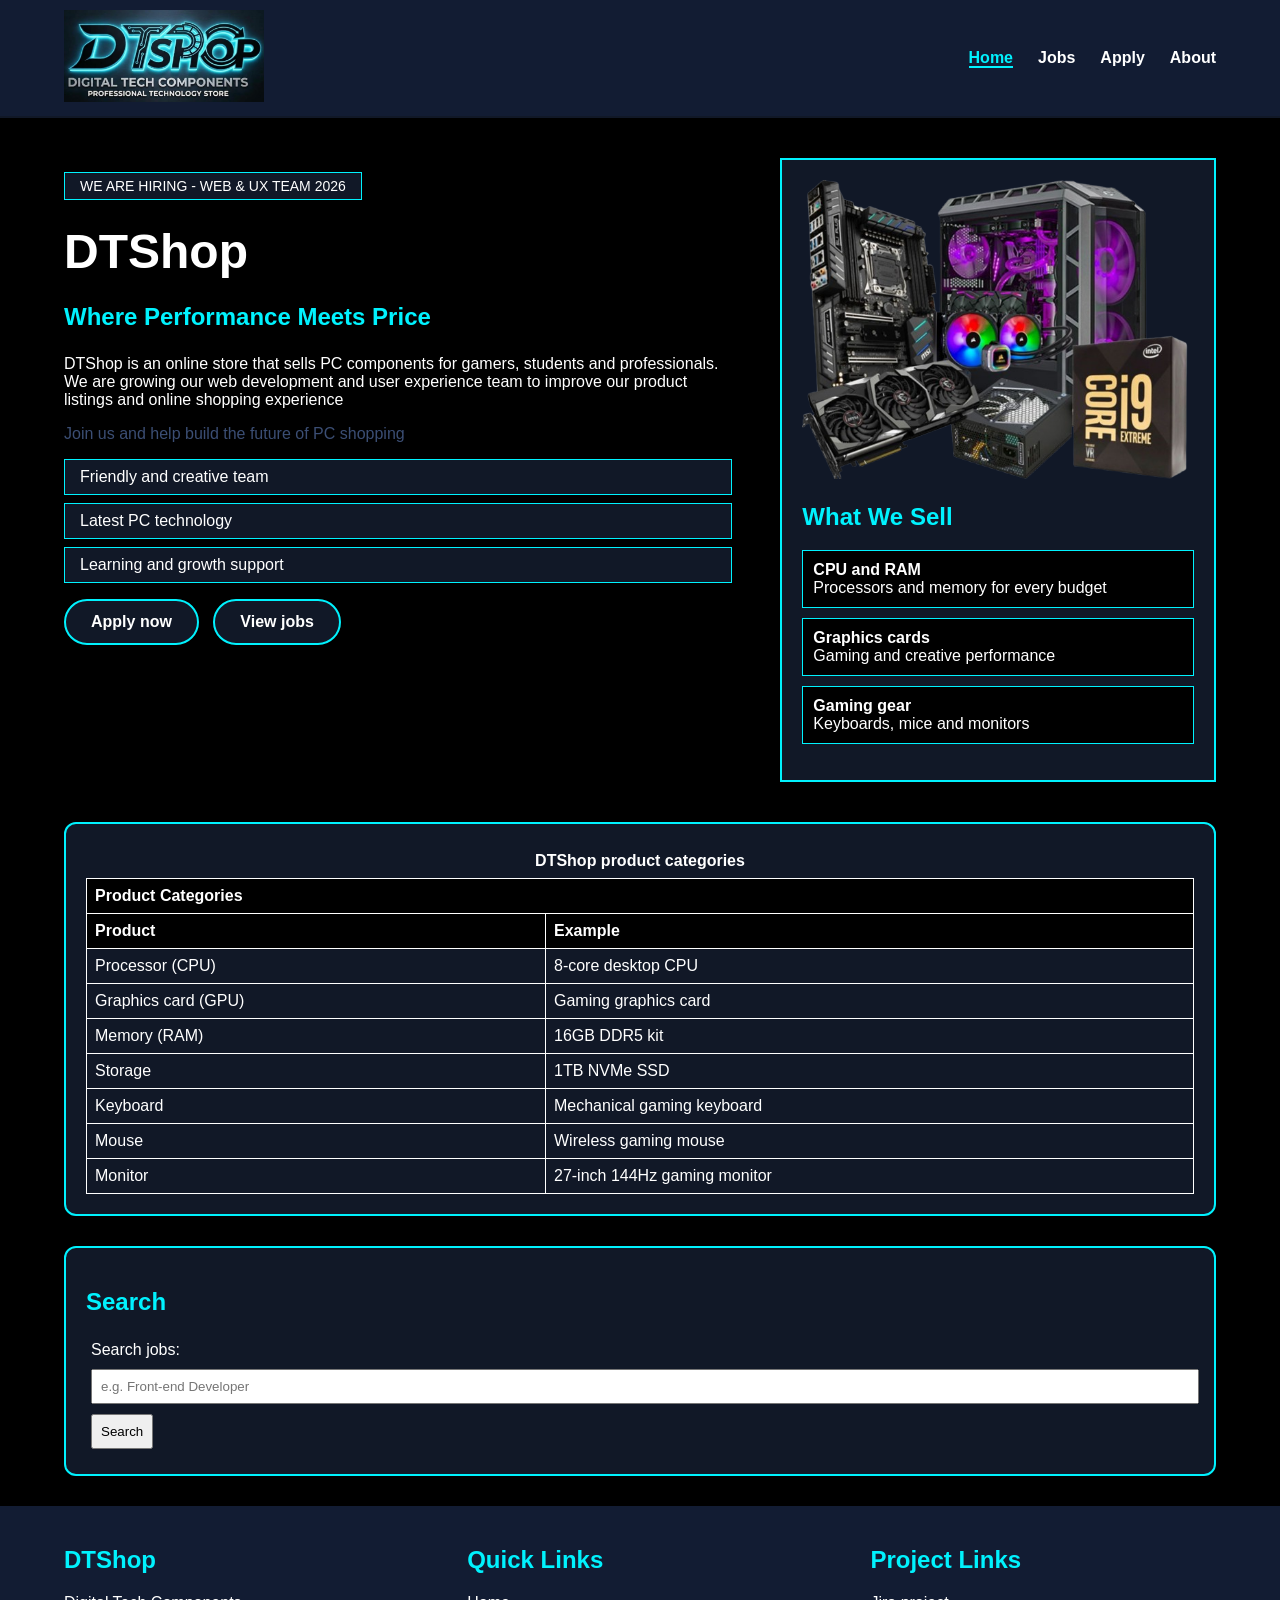
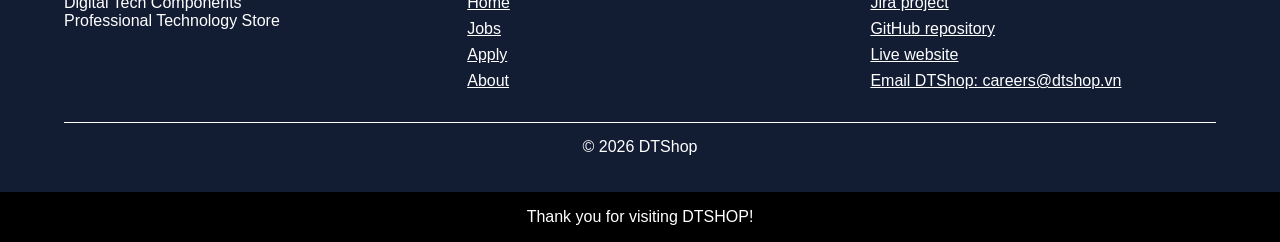
==== commit 7e74ab5b: "better visual configuration for jobs.html by yuki" ====
--- a/index.html
+++ b/index.html
@@ -28,7 +28,7 @@
         <a href="index.html"><img src="images/logo.png" alt="DTShop logo - Digital Tech Components" width="200" ></a>
         <nav>
             <ul>
-                <li><a href="index.html">Home</a></li>
+                <li><a href="index.html" aria-current="page">Home</a></li>
                 <li><a href="jobs.html">Jobs</a></li>
                 <li><a href="apply.html">Apply</a></li>
                 <li><a href="about.html">About</a></li>
--- a/styles/styles.css
+++ b/styles/styles.css
@@ -137,7 +137,7 @@
     padding: 12px 25px;
     margin-right: 10px;
     text-decoration: none;
-    border-radius: 12px;
+    border-radius: 999px;
     font-weight: bold;
     text-align: center;
 }
@@ -246,6 +246,22 @@
     margin-top: 15px;
 }
 
+.page-intro .eyebrow {
+    font-size: 0.7rem;
+}
+
+.eyebrow {
+    display: inline-block;
+    margin: 0 0 1.25rem;
+    padding: 0.35rem 0.9rem;
+    font-weight: 700;
+    letter-spacing: 0.2em;
+    text-transform: uppercase;
+    color: cyan;
+    background: rgba(0, 242, 254, 0.07);
+    border: 1px solid;
+    border-radius: 999px;
+}
 
 .jobs-layout {
     margin-bottom: 30px;
@@ -254,6 +270,11 @@
 .page-intro p {
     font-size: 1.1rem;
     max-width: 60ch;
+}
+
+.page-intro h1 {
+    font-weight: 900;
+    text-transform: uppercase;
 }
 
 aside.side-note {
@@ -262,13 +283,24 @@
     margin: 0 0 20px 25px;
     padding: 20px;
     border: 2px solid #00f2fe;
-    border-radius: 12px;
+    border-radius: 20px;
     background-color: #111827;
     color: #ffffff;
     font-size: 0.95rem;
     box-sizing: border-box;
-}
-
+    line-height: 1.6;
+}
+
+.side-note .eyebrow{
+    font-size: 0.7rem;
+    margin: auto;
+}
+
+.job:hover {
+    transform: translateY(-6px);
+    box-shadow: 0 12px 24px rgba(11, 29, 58, 0.18);
+    border-color: #1e5bb8;
+}
 
 .jobs-content {
     overflow: hidden;
@@ -278,7 +310,7 @@
 .job {
     background-color: #111827;
     border: 2px solid #00f2fe;
-    border-radius: 12px;
+    border-radius: 20px;
     border-left: 8px solid #00f2fe;
     padding: 20px 25px;
     margin-bottom: 30px;
@@ -286,6 +318,10 @@
 
 .job h2 {
     margin: 0;
+    font-size: clamp(1.7rem, 4vw, 2.4rem);
+    line-height: 1.1;
+    letter-spacing: -0.025em;
+    color: #ffffff;
 }
 
 .job h3 {
@@ -315,8 +351,9 @@
     display: grid;
     grid-template-columns: max-content 1fr;
     gap: 6px 20px;
-    background-color: #000000;
+    background-color: #101936;
     border: 1px solid #00f2fe;
+    border-radius: 20px;
     padding: 12px 15px;
 }
 
@@ -387,11 +424,12 @@
 
  #Job_apply{
     background-color: white;
+    color:#000000;
     max-width: 550px;
     margin: auto;
     padding: 25px; 
     border: 1px solid #ccc;
-    border-radius: 8px;
+    border-radius: 12px;
 }
 
 #h1_apply {
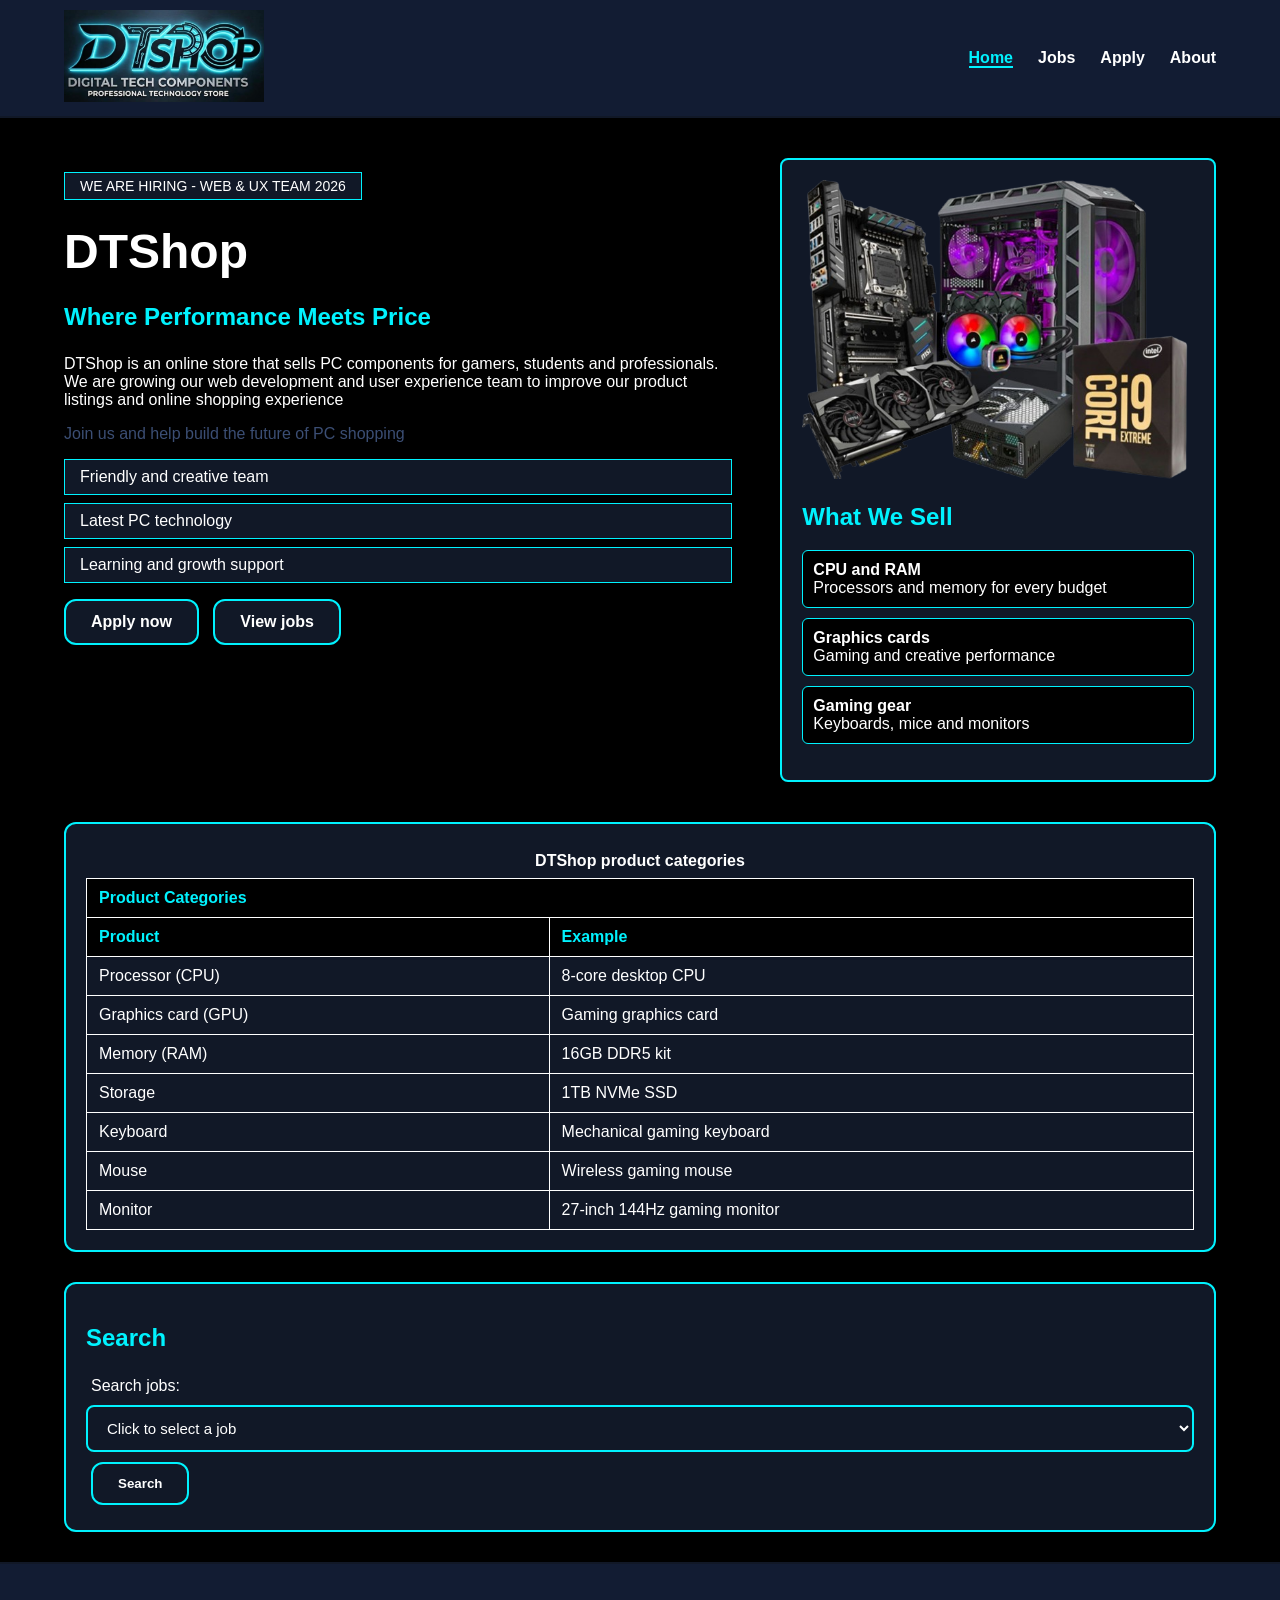
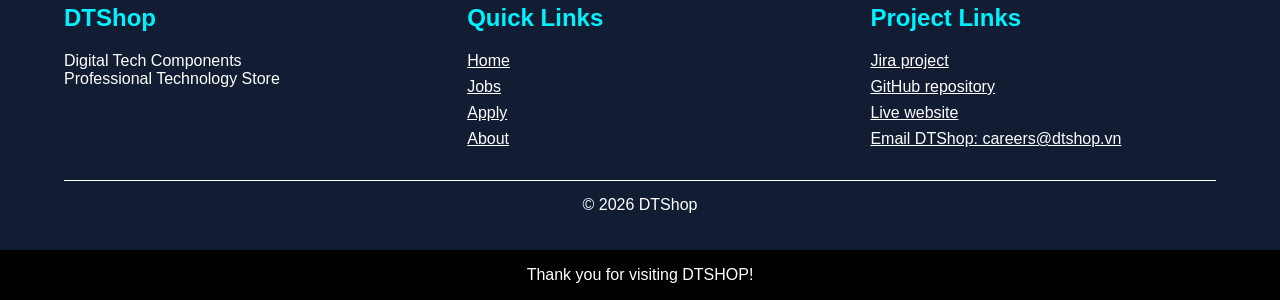
==== commit 6321d108: "add effect" ====
--- a/index.html
+++ b/index.html
@@ -115,14 +115,20 @@
             </table>
         </section>
 
-        <section class="box">
-            <h2>Search</h2>
-            <form action="#" method="get">
-                <label for="search">Search jobs:</label>
-                <input type="search" id="search" name="search" placeholder="e.g. Front-end Developer">
-                <button type="submit">Search</button>
-            </form>
-        </section>
+    <section class="box">
+        <h2>Search</h2>
+        <form action="jobs.html" method="get">
+            <label for="job-select">Search jobs:</label>
+            <select id="job-select" name="job" class="search-select">
+                <option value="" disabled selected>Click to select a job</option>
+                <option value="#F1">Front-End Web Developer</option>
+                <option value="#U1">UX Designer</option>
+                <option value="#B1">Back-End Developer</option>
+            </select>
+
+            <button type="submit" style="margin-top: 10px;">Search</button>
+        </form>
+    </section>
 
     </main>
 
--- a/styles/styles.css
+++ b/styles/styles.css
@@ -13,6 +13,8 @@
 
 */
 /*---------------------------------index+about---------------------------------- */
+/* setup*/
+
 body {
     background-color: #000000;
     color: #ffffff;
@@ -21,14 +23,13 @@
     padding: 0;
 }
 
-
 h1 {
     font-size: 48px;
     margin: 10px 0;
 }
 
 h2 {
-    color: #00f2fe;
+    color: #00f2fe; 
 }
 
 a {
@@ -39,6 +40,13 @@
     max-width: 100%;
     height: auto;
 }
+
+main {
+    width: 90%;
+    margin: 0 auto;
+}
+
+/*header */
 
 header {
     background-color: #121c33;
@@ -48,7 +56,6 @@
     align-items: center;
     padding: 10px 5%;
     border-bottom: 2px solid #111827;
-    
 }
 
 nav ul {
@@ -56,29 +63,28 @@
     list-style-type: none;
     margin: 0;
     padding: 0;
-    
 }
 
 nav li {
     margin-left: 25px;
-    
 }
 
 nav a {
     text-decoration: none;
     font-weight: bold;
+    transition: color 0.3s ease;
 }
 
 nav a:hover {
     color: #00f2fe;
 }
 
-
-main {
-    width: 90%;
-    margin: 0 auto;
-}
-
+nav a[aria-current="page"] {
+    color: #00f2fe;
+    border-bottom: 2px solid #00f2fe;
+}
+
+/*page */
 
 .top-section {
     display: flex;
@@ -90,11 +96,31 @@
     width: 58%;
 }
 
+.hiring {
+    display: inline-block;
+    background-color: #111827;
+    border: 1px solid #00f2fe;
+    padding: 5px 15px;
+    font-size: 14px;
+}
+
+.tags {
+    list-style-type: none;
+    padding: 0;
+}
+
+.tags li {
+    background-color: #111827;
+    border: 1px solid #00f2fe;
+    padding: 8px 15px;
+    margin-bottom: 8px;
+}
 .right-box {
     width: 34%;
     background-color: #111827;
     border: 2px solid #00f2fe;
     padding: 20px;
+    border-radius: 8px;
 }
 
 .right-box ul {
@@ -107,47 +133,33 @@
     border: 1px solid #00f2fe;
     padding: 10px;
     margin-bottom: 10px;
-}
-
-.hiring {
+    border-radius: 6px;
+}
+
+/*box,button*/
+.button, 
+button[type="submit"] {
     display: inline-block;
     background-color: #111827;
-    border: 1px solid #00f2fe;
-    padding: 5px 15px;
-    font-size: 14px;
-}
-
-.tags {
-    list-style-type: none;
-    padding: 0;
-}
-
-.tags li {
-    background-color: #111827;
-    border: 1px solid #00f2fe;
-    padding: 8px 15px;
-    margin-bottom: 8px;
-}
-
-
-.button {
-    display: inline-block;
-    background-color: #111827;
     border: 2px solid #00f2fe;
+    color: #ffffff;
     padding: 12px 25px;
     margin-right: 10px;
     text-decoration: none;
-    border-radius: 999px;
+    border-radius: 12px;
     font-weight: bold;
     text-align: center;
-}
-
-.button:hover {
+    cursor: pointer;
+    transition: background-color 0.3s ease, color 0.3s ease, transform 0.2s ease, box-shadow 0.3s ease;
+}
+
+.button:hover, 
+button[type="submit"]:hover {
     background-color: #00f2fe;
     color: #000000;
-}
-
-
+    transform: translateY(-2px);
+    box-shadow: 0 4px 12px rgba(0, 242, 254, 0.4);
+}
 .box {
     background-color: #111827;
     border: 2px solid #00f2fe;
@@ -156,6 +168,38 @@
     margin-bottom: 30px;
 }
 
+.search-select {
+    display: block;
+    width: 100%;
+    padding: 12px 15px;
+    margin-top: 5px;
+    background-color: #111827;
+    color: #ffffff;
+    border: 2px solid #00f2fe;
+    border-radius: 8px;
+    font-size: 15px;
+    outline: none;
+    cursor: pointer;
+    transition: border-color 0.3s ease, box-shadow 0.3s ease;
+}
+
+.search-select:focus {
+    box-shadow: 0 0 10px rgba(0, 242, 254, 0.5);
+}
+
+.search-select option {
+    background-color: #111827;
+    color: #ffffff;
+    padding: 10px;
+}
+
+input, button {
+    padding: 8px;
+    margin: 5px;
+}
+
+/* table*/
+
 table {
     border-collapse: collapse;
     width: 100%;
@@ -168,24 +212,64 @@
 
 th, td {
     border: 1px solid #ffffff;
-    padding: 8px;
+    padding: 10px 12px;
     text-align: left;
 }
 
 th {
     background-color: #000000;
-}
-
-
-input, button {
-    padding: 8px;
-    margin: 5px;
-}
-
+    color: #00f2fe;
+}
+
+/* animation*/
+
+.right-box li,
+table tbody tr,
+.box,
+.tags li,
+.photo,
+.job {
+    transition: all 0.3s ease;
+}
+.right-box li:hover {
+    transform: translateX(8px);
+    background-color: #121c33;
+    border-color: #00f2fe;
+    box-shadow: -4px 0 12px rgba(0, 242, 254, 0.4);
+}
+.photo:hover {
+    transform: scale(1.03);
+    filter: drop-shadow(0 0 10px rgba(0, 242, 254, 0.5));
+}
+
+table tbody tr:hover {
+    background-color: rgba(0, 242, 254, 0.15);
+    cursor: pointer;
+}
+
+table tbody tr:hover td {
+    color: #00f2fe;
+    border-color: #00f2fe;
+}
+
+.box:hover {
+    border-color: #00f2fe;
+    box-shadow: 0 0 15px rgba(0, 242, 254, 0.25);
+}
+
+.tags li:hover {
+    transform: translateY(-3px);
+    background-color: #1a263d;
+    color: #00f2fe;
+    box-shadow: 0 4px 8px rgba(0, 242, 254, 0.2);
+}
+
+/*footer*/
 
 footer {
     padding: 20px 5%;
     background-color: #121c33;
+    border-top: 2px solid #111827;
 }
 
 .footer-columns {
@@ -210,29 +294,6 @@
     text-align: center;
     border-top: 1px solid #ffffff;
     padding-top: 15px;
-}
-
-
-@media (max-width: 768px) {
-    header, .hero, .footer-columns {
-        display: block;
-    }
-
-    nav ul {
-        margin-top: 10px;
-    }
-
-    nav li {
-        margin: 0 15px 0 0;
-    }
-
-    .intro-text, .right-box, .footer-columns section {
-        width: 100%;
-    }
-
-    .right-box {
-        margin-top: 20px;
-    }
 }
 
 /*---------------------------------jobs---------------------------------- */
@@ -306,6 +367,16 @@
     overflow: hidden;
 }
 
+.ref {
+    margin: 0;
+    padding: 0.3rem 0.8rem;
+    font-size: 0.72rem;
+    font-weight: 700;
+    color: #000000;
+    background: var(--jobs-cyan);
+    border-radius: 999px;
+}
+
 /* One job card */
 .job {
     background-color: #111827;
@@ -332,38 +403,52 @@
 
 .job-header {
     display: flex;
-    justify-content: flex-start;
-    align-items: baseline;
-    flex-wrap: wrap;
-    gap: 10px;
+    flex-direction: column;
+    align-items: flex-start;
+    gap: 0.9rem;
+    padding-bottom: 1.25rem;
+    margin-bottom: 1.25rem;
+    border-bottom: 1px solid rgba(255, 255, 255, 0.08);
 }
 
 .ref {
     margin: 0;
-    background-color: #000000;
-    border: 1px solid #00f2fe;
+    background-color: Cyan;
+    border: 1px solid black;
     padding: 5px 12px;
     font-size: 0.9rem;
 }
 
-
 .job-meta {
     display: grid;
-    grid-template-columns: max-content 1fr;
-    gap: 6px 20px;
-    background-color: #101936;
-    border: 1px solid #00f2fe;
-    border-radius: 20px;
-    padding: 12px 15px;
+    grid-template-columns: repeat(3, 1fr);
+    gap: 0.75rem;
+    margin: 0 0 2rem;
+}
+
+.job-meta div {
+    padding: 0.9rem 1rem;
+    background: rgba(255, 255, 255, 0.03);
+    border: 1px solid rgba(255, 255, 255, 0.08);
+    border-radius: 1rem;
 }
 
 .job-meta dt {
-    color: #00f2fe;
-    font-weight: bold;
+    margin-bottom: 0.25rem;
+    font-size: 0.68rem;
+    font-weight: 700;
+    letter-spacing: 0.18em;
+    text-transform: uppercase;
+    color: cyan;
 }
 
 .job-meta dd {
     margin: 0;
+    color: #ffffff;
+}
+
+.job-meta .salary {
+    font-weight: 700;
 }
 
 /* Essential and preferable requirements side by side */
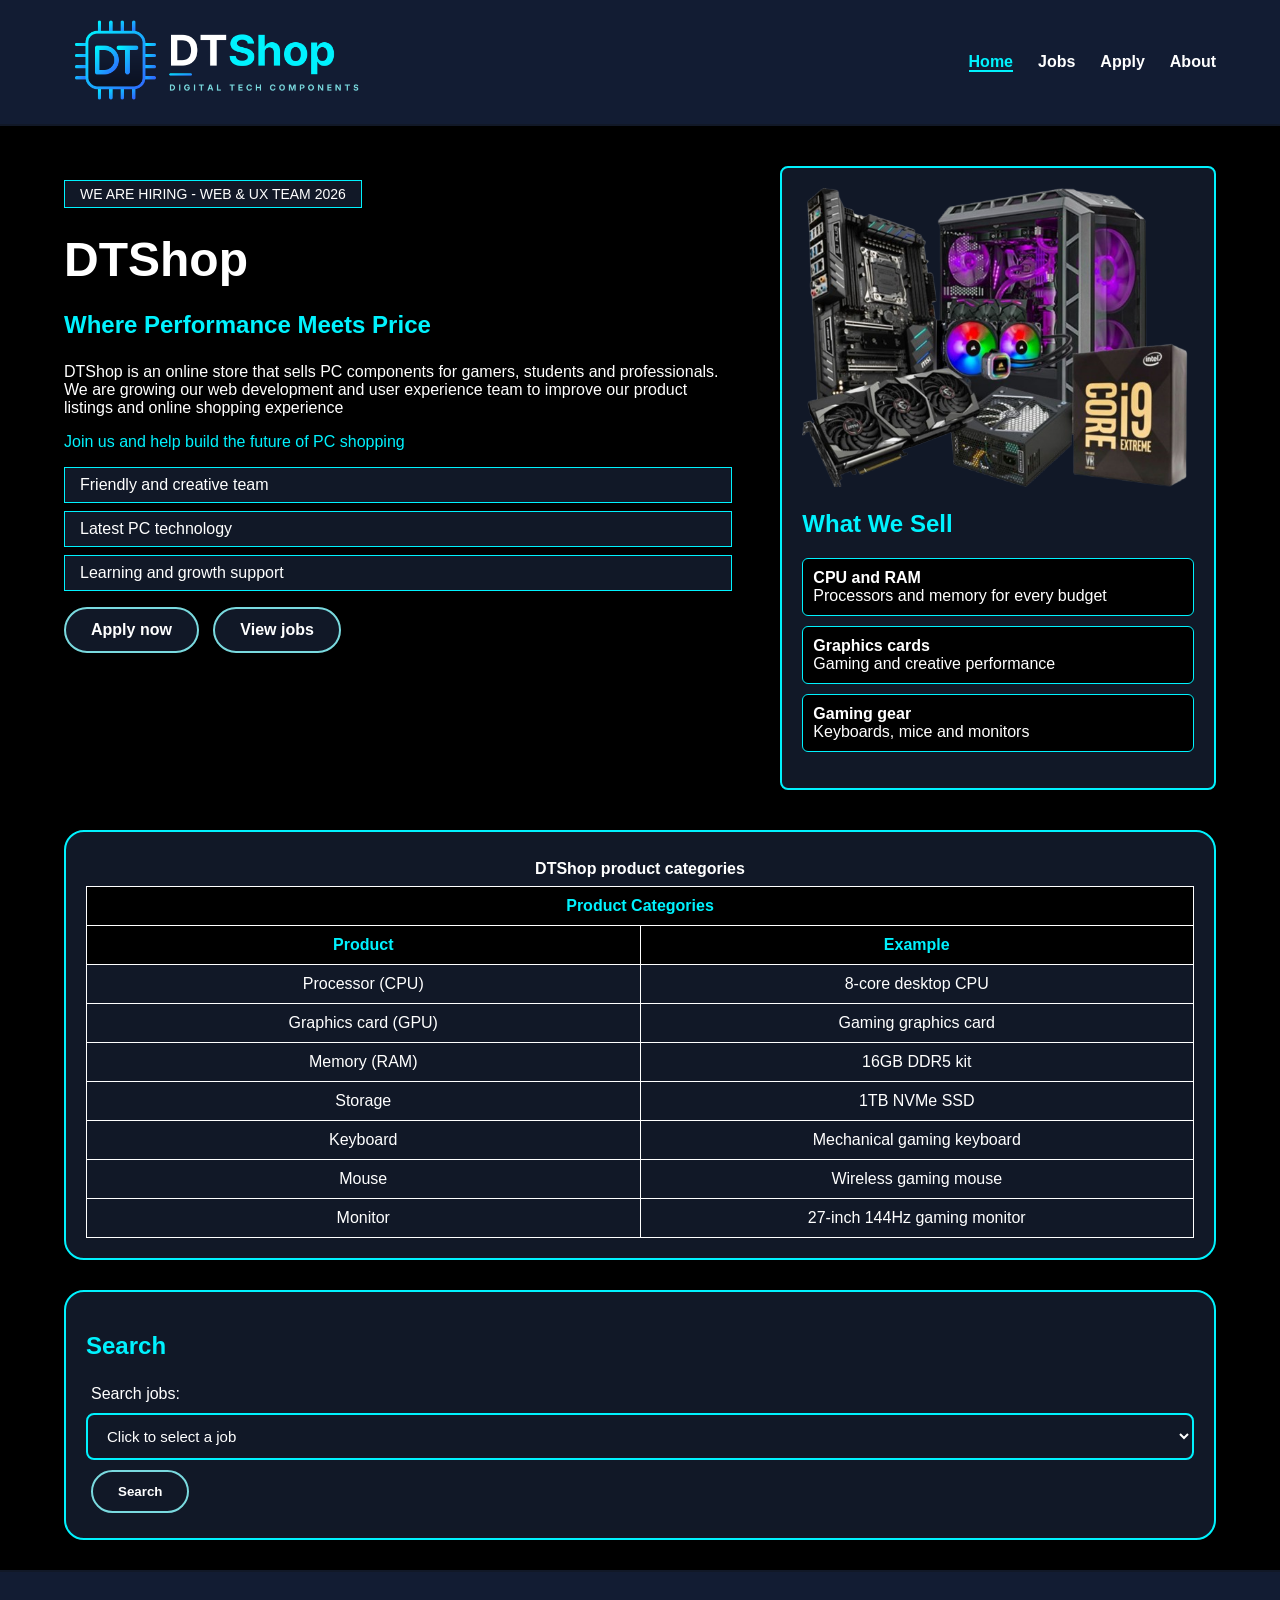
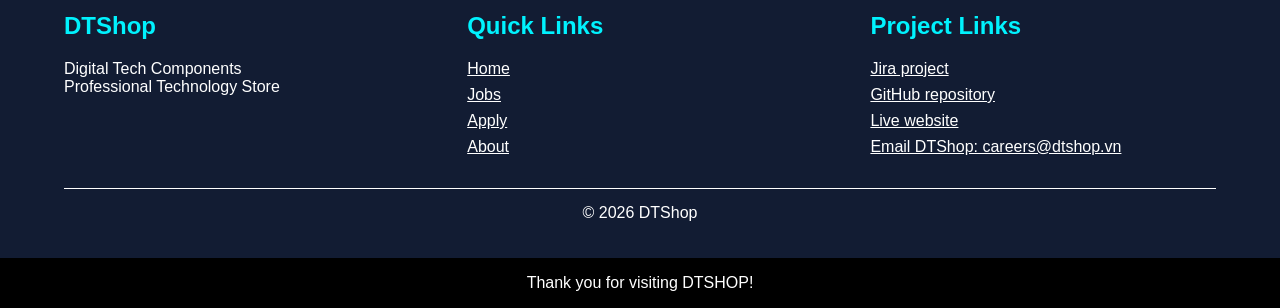
==== commit 08c55476: "fix what WAVE detect" ====
--- a/index.html
+++ b/index.html
@@ -43,7 +43,7 @@
                 <p class="slogan">Where Performance Meets Price</p>
                 <p>DTShop is an online store that sells PC components for gamers, students and professionals. 
                     We are growing our web development and user experience team to improve our product listings and online shopping experience</p>
-                <p style="color: #3b4e74;">Join us and help build the future of PC shopping</p>
+                <p style="color: #00f2fe;">Join us and help build the future of PC shopping</p>
 
                 <ul class="tags">
                     <li>Friendly and creative team</li>
@@ -154,8 +154,8 @@
             <section>
                 <h2>Project Links</h2>
                 <ul>
-                    <li><a href="https://cos10026wilsondoan.atlassian.net/jira/software/projects/SCRUM/boards/1" title="Jira project">Jira project</a></li>
-                    <li><a href="https://github.com/reynard-2007/COS10026" title="GitHub repository">GitHub repository</a></li>
+                    <li><a href="https://cos10026wilsondoan.atlassian.net/jira/software/projects/SCRUM/boards/1">Jira project</a></li>
+                    <li><a href="https://github.com/reynard-2007/COS10026">GitHub repository</a></li>
                     <li><a href="https://reynard-2007.github.io/Wilsons_Dream_Team/" title="Live website on GitHub Pages">Live website</a></li>
                     <li><a href="mailto:careers@dtshop.vn" title="Email DTShop">Email DTShop: careers@dtshop.vn</a></li>
                 </ul>
--- a/styles/styles.css
+++ b/styles/styles.css
@@ -7,7 +7,7 @@
 
 created: 18/10/2026
 
-last modified: 22/10/2026
+last modified: 29/10/2026
 
 description: index.html, jobs.html, apply.html, about.html
 
@@ -56,6 +56,11 @@
     align-items: center;
     padding: 10px 5%;
     border-bottom: 2px solid #111827;
+}
+
+header img {
+    width: 320px;
+    height: 100px;
 }
 
 nav ul {
@@ -141,12 +146,12 @@
 button[type="submit"] {
     display: inline-block;
     background-color: #111827;
-    border: 2px solid #00f2fe;
+    border: 2px solid #7adadf;
     color: #ffffff;
     padding: 12px 25px;
     margin-right: 10px;
     text-decoration: none;
-    border-radius: 12px;
+    border-radius: 999px;
     font-weight: bold;
     text-align: center;
     cursor: pointer;
@@ -159,11 +164,12 @@
     color: #000000;
     transform: translateY(-2px);
     box-shadow: 0 4px 12px rgba(0, 242, 254, 0.4);
+
 }
 .box {
     background-color: #111827;
     border: 2px solid #00f2fe;
-    border-radius: 12px;
+    border-radius: 20px;
     padding: 20px;
     margin-bottom: 30px;
 }
@@ -255,7 +261,9 @@
 .box:hover {
     border-color: #00f2fe;
     box-shadow: 0 0 15px rgba(0, 242, 254, 0.25);
-}
+    transform: translateY(-6px);
+}
+
 
 .tags li:hover {
     transform: translateY(-3px);
@@ -294,6 +302,32 @@
     text-align: center;
     border-top: 1px solid #ffffff;
     padding-top: 15px;
+}
+/*photo fun facts of about*/
+.team-photo {
+    width: 60px;      
+    height: 60px;      
+    object-fit: cover; 
+    border-radius: 50%;
+    border: 2px solid #00f2fe; 
+    display: block;
+    margin: 0 auto;  
+}
+table td:first-child,
+table th:first-child {
+    width: 80px;
+    max-width: 80px;
+}
+
+table td, table th {
+    text-align: center;
+    vertical-align: middle;
+    padding: 10px 8px;
+}
+
+.box table {
+    width: 100%;
+    table-layout: fixed;
 }
 
 /*---------------------------------jobs---------------------------------- */
@@ -373,7 +407,7 @@
     font-size: 0.72rem;
     font-weight: 700;
     color: #000000;
-    background: var(--jobs-cyan);
+    background: cyan;
     border-radius: 999px;
 }
 
@@ -464,6 +498,50 @@
     line-height: 1.5;
 }
 
+/* ---------- Hiring process ---------- */
+.box #process-title {
+    text-transform:uppercase;
+    font-size: 200%;
+}
+
+.hire {
+    max-width: none;
+}
+
+.hire-intro {
+    color: #c9d3ea;
+}
+
+.steps {
+    margin: 0 0 20px;
+    padding-left: 1.5rem;
+}
+
+.steps li {
+    margin-bottom: 14px;
+    padding-left: 6px;
+    line-height: 1.6;
+}
+
+.steps li::marker {
+    color: #00f2fe;
+    font-weight: 700;
+}
+
+.steps h3 {
+    margin: 0 0 2px;
+    padding: 0;
+    border: none;
+    font-size: 1.2rem;
+}
+
+.steps p {
+    margin: 0;
+    color: #c9d3ea;
+}
+
+
+
 /* Visible keyboard focus (accessibility) */
 a:focus-visible,
 button:focus-visible,
@@ -510,15 +588,16 @@
  #Job_apply{
     background-color: white;
     color:#000000;
-    max-width: 550px;
+    max-width: 1000px;
     margin: auto;
     padding: 25px; 
-    border: 1px solid #ccc;
+    border: 5px solid #00D9E6;
     border-radius: 12px;
 }
 
 #h1_apply {
     text-align: center;
+    color: Cyan;
 }
 
 input, select, textarea {
@@ -541,5 +620,38 @@
     display: inline-block;
     margin: 5px 15px 5px 5px;
 }
+
+#link_pos {
+    color: blue;
+}
+
+.form-layout {
+    display: flex;
+    justify-content: space-between;
+    gap: 20px;
+}
+
+.left-section {
+    width: 48%;
+}
+
+.right-section {
+    width: 48%;
+}
+
+.form-buttons {
+    margin-top: 20px;
+    padding: 10px;
+}
+
+input[type="submit"] {
+    background-color: #00D9E6;
+    color: #08202B;
+}
+
+input[type="reset"] {
+    background-color: #E5E7EB;
+    color: #374151;
+}
 /*---------------------------------about---------------------------------- */
 
